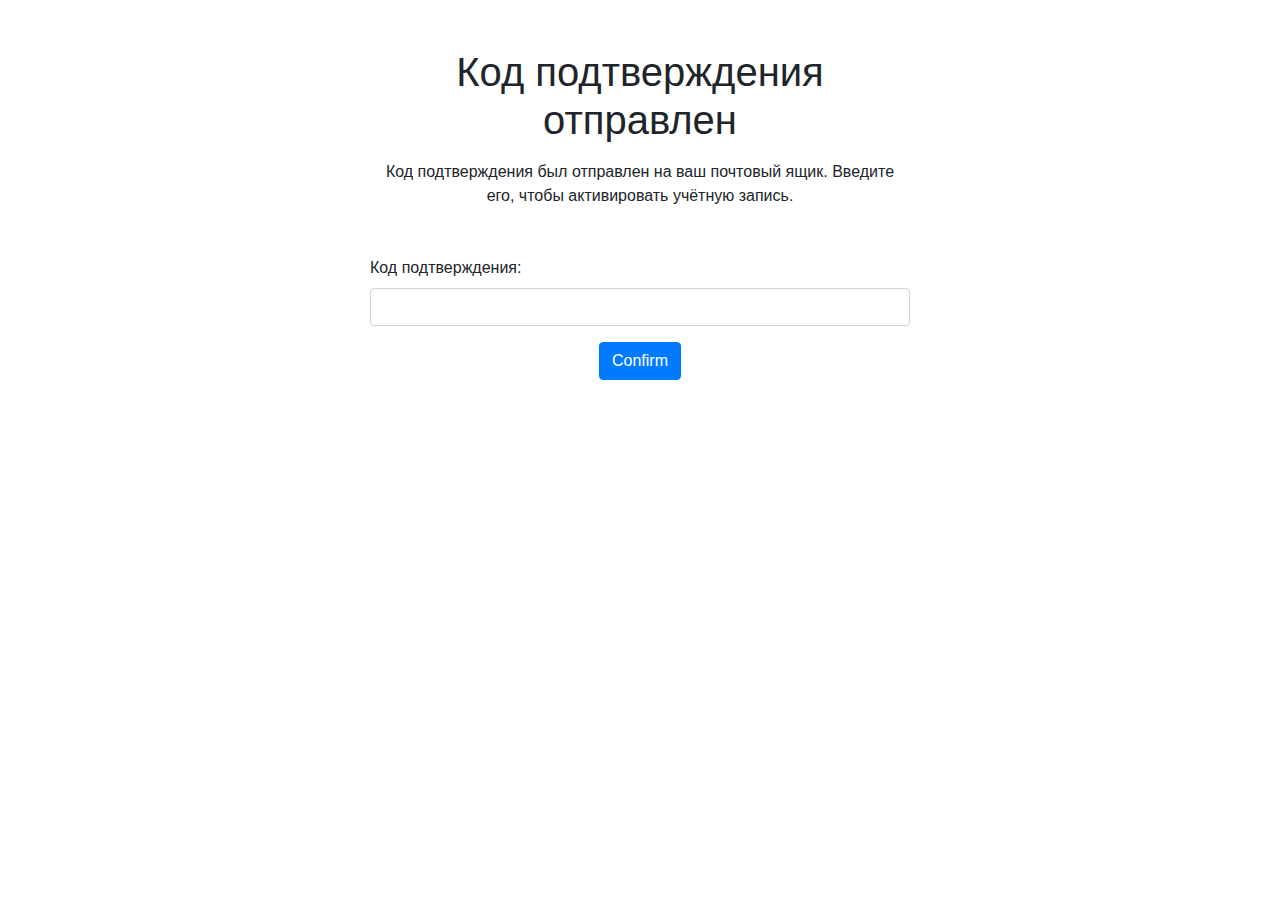
==== templates/confirmation_sent.html @ 9531c766 "30.01.2024" ====
<!DOCTYPE html>
<html lang="en">
<head>
    <meta charset="UTF-8">
    <meta name="viewport" content="width=device-width, initial-scale=1.0">
    <title>Confirmation Sent</title>
    <!-- Add Bootstrap CSS -->
    <link rel="stylesheet" href="https://maxcdn.bootstrapcdn.com/bootstrap/4.5.2/css/bootstrap.min.css">
</head>
<body>
    <div class="container">
        <div class="row">
            <div class="col-md-6 mx-auto">
                <h1 class="text-center mt-5 mb-3">Код подтверждения отправлен</h1>
                <p class="text-center">Код подтверждения был отправлен на ваш почтовый ящик. Введите его, чтобы активировать учётную запись.</p>
                <form action="{{ url_for('confirm_email', confirmation_code=confirmation_code) }}" method="post" class="mt-5">
                    <div class="form-group">
                        <label for="confirmation_code">Код подтверждения:</label>
                        <input type="text" name="confirmation_code" id="confirmation_code" class="form-control" required>
                    </div>
                    <div class="text-center">
                        <input type="submit" value="Confirm" class="btn btn-primary">
                    </div>
                </form>
            </div>
        </div>
    </div>
    <!-- Add Bootstrap and jQuery JavaScript -->
    <script src="https://ajax.googleapis.com/ajax/libs/jquery/3.5.1/jquery.min.js"></script>
    <script src="https://cdnjs.cloudflare.com/ajax/libs/popper.js/1.16.0/umd/popper.min.js"></script>
    <script src="https://maxcdn.bootstrapcdn.com/bootstrap/4.5.2/js/bootstrap.min.js"></script>
</body>
</html>
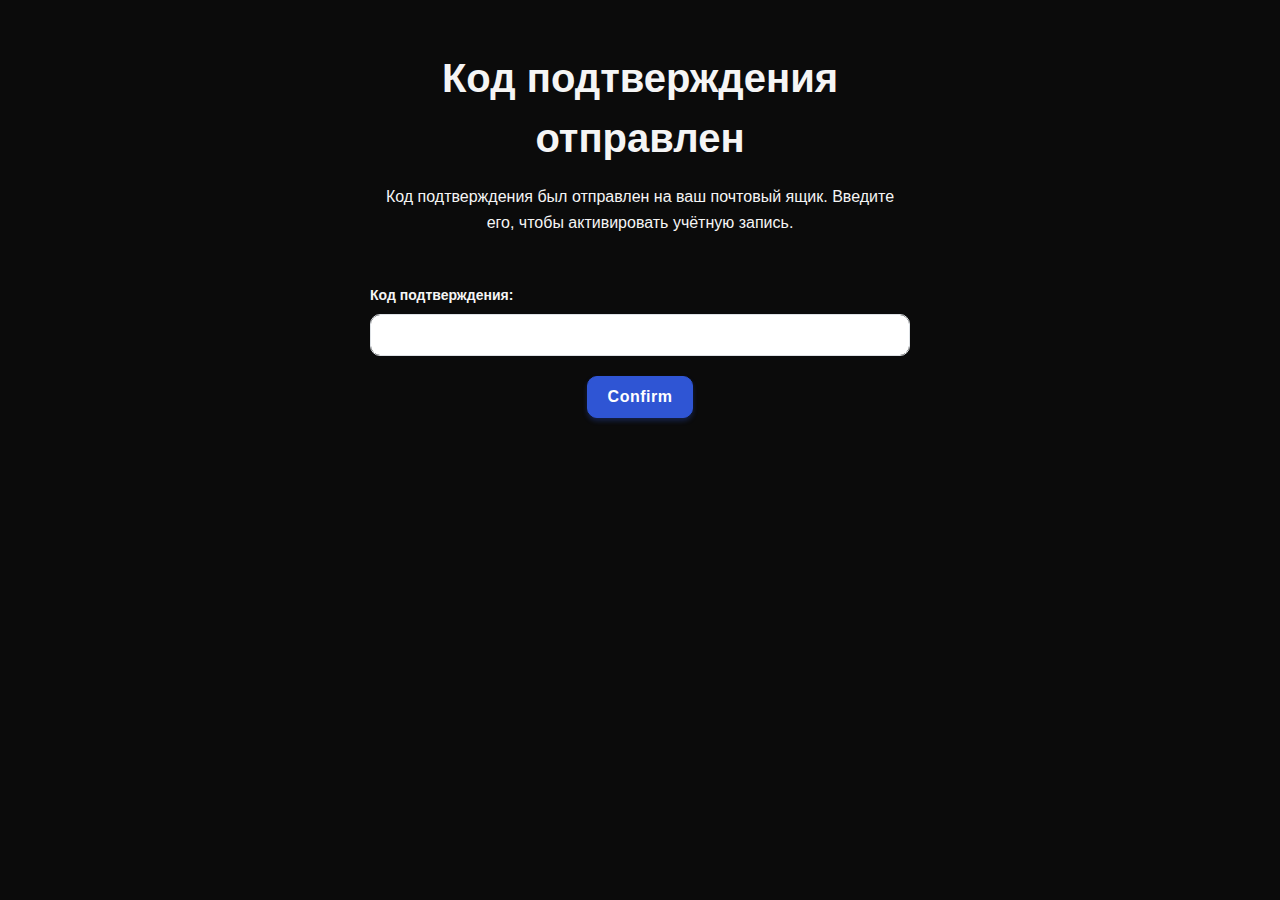
==== commit 513e60ba: "31.01.2024" ====
--- a/templates/confirmation_sent.html
+++ b/templates/confirmation_sent.html
@@ -6,6 +6,7 @@
     <title>Confirmation Sent</title>
     <!-- Add Bootstrap CSS -->
     <link rel="stylesheet" href="https://maxcdn.bootstrapcdn.com/bootstrap/4.5.2/css/bootstrap.min.css">
+    <link href="/static/css/style.css" rel="stylesheet" type="text/css">
 </head>
 <body>
     <div class="container">
--- a/static/css/style.css
+++ b/static/css/style.css
@@ -0,0 +1,3549 @@
+@import url("https://fonts.googleapis.com/css?family=Work Sans:300,400,600,700&display=swap");
+
+/* modal fix */
+.fade {
+  transition: opacity .15s linear !important; 
+}
+/* carousel fix */
+.carousel-item 
+{
+    transition: -webkit-transform .6s ease !important;
+    transition: transform .6s ease !important;
+    transition: transform .6s ease,-webkit-transform .6s ease !important;
+} 
+
+
+.bg-primary {
+  background-color: #2f55d4 !important;
+}
+
+.text-primary {
+  color: #2f55d4 !important;
+}
+
+a.text-primary:hover {
+  color: #284bc1 !important;
+}
+
+.bg-secondary {
+  background-color: #5a6d90 !important;
+}
+
+.text-secondary {
+  color: #5a6d90 !important;
+}
+
+a.text-secondary:hover {
+  color: #506180 !important;
+}
+
+.bg-success {
+  background-color: #2eca8b !important;
+}
+
+.text-success {
+  color: #2eca8b !important;
+}
+
+a.text-success:hover {
+  color: #29b57d !important;
+}
+
+.bg-warning {
+  background-color: #f17425 !important;
+}
+
+.text-warning {
+  color: #f17425 !important;
+}
+
+a.text-warning:hover {
+  color: #ed650f !important;
+}
+
+.bg-info {
+  background-color: #17a2b8 !important;
+}
+
+.text-info {
+  color: #17a2b8 !important;
+}
+
+a.text-info:hover {
+  color: #148ea1 !important;
+}
+
+.bg-danger {
+  background-color: #e43f52 !important;
+}
+
+.text-danger {
+  color: #e43f52 !important;
+}
+
+a.text-danger:hover {
+  color: #e1293e !important;
+}
+
+.bg-dark {
+  background-color: whitesmoke !important;
+}
+
+.text-dark {
+  color: whitesmoke !important;
+}
+
+a.text-dark:hover {
+  color: #323c49 !important;
+}
+
+.bg-muted {
+  background-color: #8492a6 !important;
+}
+
+.text-muted {
+  color: #a0a0a0 !important;
+}
+
+a.text-muted:hover {
+  color: #75859b !important;
+}
+
+.bg-light {
+  background-color: #101010 !important;
+}
+
+.text-light {
+  color: #f8f9fc !important;
+}
+
+a.text-light:hover {
+  color: #e6eaf4 !important;
+}
+
+.bg-footer {
+  background-color: #101010 !important;
+}
+
+.text-footer {
+  color: #202942 !important;
+}
+
+a.text-footer:hover {
+  color: #181e31 !important;
+}
+
+.list-inline-item:not(:last-child) {
+  margin-right: 0px;
+  margin-bottom: 5px;
+}
+
+.rounded {
+  border-radius: 10px !important;
+}
+
+.rounded-top {
+  border-top-left-radius: 10px !important;
+  border-top-right-radius: 10px !important;
+}
+
+.rounded-left {
+  border-top-left-radius: 10px !important;
+  border-bottom-left-radius: 10px !important;
+}
+
+.rounded-bottom {
+  border-bottom-left-radius: 10px !important;
+  border-bottom-right-radius: 10px !important;
+}
+
+.rounded-right {
+  border-top-right-radius: 10px !important;
+  border-bottom-right-radius: 10px !important;
+}
+
+.border {
+  border: 1px solid #e9ecef !important;
+}
+
+.border-top {
+  border-top: 1px solid #e9ecef !important;
+}
+
+.border-bottom {
+  border-bottom: 1px solid #303d4f !important;
+}
+
+.border-left {
+  border-left: 1px solid #e9ecef !important;
+}
+
+.border-right {
+  border-right: 1px solid #e9ecef !important;
+}
+
+.small, small {
+  font-size: 90%;
+}
+
+.table-responsive {
+  display: block;
+  width: 100%;
+  overflow-x: auto;
+  -webkit-overflow-scrolling: touch;
+}
+
+.table-responsive .table-center th {
+  vertical-align: middle !important;
+  cursor: pointer;
+}
+
+.table-responsive .table-center tbody tr:hover {
+  color: whitesmoke;
+  background-color: #f8f9fa;
+}
+
+.table-responsive .table-center.invoice-tb th, .table-responsive .table-center.invoice-tb td {
+  text-align: end;
+}
+
+.modal-open {
+  padding-right: 0 !important;
+}
+
+.component-wrapper .title {
+  font-size: 20px;
+}
+
+.btn-primary {
+  background-color: #2f55d4 !important;
+  border: 1px solid #2f55d4 !important;
+  color: #ffffff !important;
+  -webkit-box-shadow: 0 3px 5px 0 rgba(47, 85, 212, 0.3);
+          box-shadow: 0 3px 5px 0 rgba(47, 85, 212, 0.3);
+}
+
+.btn-primary:hover, .btn-primary:focus, .btn-primary:active, .btn-primary.active, .btn-primary.focus {
+  background-color: #2443ac !important;
+  border-color: #2443ac !important;
+  color: #ffffff !important;
+}
+
+.btn-outline-primary {
+  border: 1px solid #2f55d4;
+  color: #2f55d4;
+  background-color: transparent;
+}
+
+.btn-outline-primary:hover, .btn-outline-primary:focus, .btn-outline-primary:active, .btn-outline-primary.active, .btn-outline-primary.focus, .btn-outline-primary:not(:disabled):not(.disabled):active {
+  background-color: #2f55d4;
+  border-color: #2f55d4;
+  color: #ffffff;
+  -webkit-box-shadow: 0 3px 5px 0 rgba(47, 85, 212, 0.3);
+          box-shadow: 0 3px 5px 0 rgba(47, 85, 212, 0.3);
+}
+
+.btn-secondary {
+  background-color: #5a6d90 !important;
+  border: 1px solid #5a6d90 !important;
+  color: #ffffff !important;
+  -webkit-box-shadow: 0 3px 5px 0 rgba(90, 109, 144, 0.3);
+          box-shadow: 0 3px 5px 0 rgba(90, 109, 144, 0.3);
+}
+
+.btn-secondary:hover, .btn-secondary:focus, .btn-secondary:active, .btn-secondary.active, .btn-secondary.focus {
+  background-color: #465571 !important;
+  border-color: #465571 !important;
+  color: #ffffff !important;
+}
+
+.btn-outline-secondary {
+  border: 1px solid #5a6d90;
+  color: #5a6d90;
+  background-color: transparent;
+}
+
+.btn-outline-secondary:hover, .btn-outline-secondary:focus, .btn-outline-secondary:active, .btn-outline-secondary.active, .btn-outline-secondary.focus, .btn-outline-secondary:not(:disabled):not(.disabled):active {
+  background-color: #5a6d90;
+  border-color: #5a6d90;
+  color: #ffffff;
+  -webkit-box-shadow: 0 3px 5px 0 rgba(90, 109, 144, 0.3);
+          box-shadow: 0 3px 5px 0 rgba(90, 109, 144, 0.3);
+}
+
+.btn-success {
+  background-color: #2eca8b !important;
+  border: 1px solid #2eca8b !important;
+  color: #ffffff !important;
+  -webkit-box-shadow: 0 3px 5px 0 rgba(46, 202, 139, 0.3);
+          box-shadow: 0 3px 5px 0 rgba(46, 202, 139, 0.3);
+}
+
+.btn-success:hover, .btn-success:focus, .btn-success:active, .btn-success.active, .btn-success.focus {
+  background-color: #25a06e !important;
+  border-color: #25a06e !important;
+  color: #ffffff !important;
+}
+
+.btn-outline-success {
+  border: 1px solid #2eca8b;
+  color: #2eca8b;
+  background-color: transparent;
+}
+
+.btn-outline-success:hover, .btn-outline-success:focus, .btn-outline-success:active, .btn-outline-success.active, .btn-outline-success.focus, .btn-outline-success:not(:disabled):not(.disabled):active {
+  background-color: #2eca8b;
+  border-color: #2eca8b;
+  color: #ffffff;
+  -webkit-box-shadow: 0 3px 5px 0 rgba(46, 202, 139, 0.3);
+          box-shadow: 0 3px 5px 0 rgba(46, 202, 139, 0.3);
+}
+
+.btn-warning {
+  background-color: #f17425 !important;
+  border: 1px solid #f17425 !important;
+  color: #ffffff !important;
+  -webkit-box-shadow: 0 3px 5px 0 rgba(241, 116, 37, 0.3);
+          box-shadow: 0 3px 5px 0 rgba(241, 116, 37, 0.3);
+}
+
+.btn-warning:hover, .btn-warning:focus, .btn-warning:active, .btn-warning.active, .btn-warning.focus {
+  background-color: #d55b0e !important;
+  border-color: #d55b0e !important;
+  color: #ffffff !important;
+}
+
+.btn-outline-warning {
+  border: 1px solid #f17425;
+  color: #f17425;
+  background-color: transparent;
+}
+
+.btn-outline-warning:hover, .btn-outline-warning:focus, .btn-outline-warning:active, .btn-outline-warning.active, .btn-outline-warning.focus, .btn-outline-warning:not(:disabled):not(.disabled):active {
+  background-color: #f17425;
+  border-color: #f17425;
+  color: #ffffff;
+  -webkit-box-shadow: 0 3px 5px 0 rgba(241, 116, 37, 0.3);
+          box-shadow: 0 3px 5px 0 rgba(241, 116, 37, 0.3);
+}
+
+.btn-info {
+  background-color: #17a2b8 !important;
+  border: 1px solid #17a2b8 !important;
+  color: #ffffff !important;
+  -webkit-box-shadow: 0 3px 5px 0 rgba(23, 162, 184, 0.3);
+          box-shadow: 0 3px 5px 0 rgba(23, 162, 184, 0.3);
+}
+
+.btn-info:hover, .btn-info:focus, .btn-info:active, .btn-info.active, .btn-info.focus {
+  background-color: #117a8b !important;
+  border-color: #117a8b !important;
+  color: #ffffff !important;
+}
+
+.btn-outline-info {
+  border: 1px solid #17a2b8;
+  color: #17a2b8;
+  background-color: transparent;
+}
+
+.btn-outline-info:hover, .btn-outline-info:focus, .btn-outline-info:active, .btn-outline-info.active, .btn-outline-info.focus, .btn-outline-info:not(:disabled):not(.disabled):active {
+  background-color: #17a2b8;
+  border-color: #17a2b8;
+  color: #ffffff;
+  -webkit-box-shadow: 0 3px 5px 0 rgba(23, 162, 184, 0.3);
+          box-shadow: 0 3px 5px 0 rgba(23, 162, 184, 0.3);
+}
+
+.btn-danger {
+  background-color: #e43f52 !important;
+  border: 1px solid #e43f52 !important;
+  color: #ffffff !important;
+  -webkit-box-shadow: 0 3px 5px 0 rgba(228, 63, 82, 0.3);
+          box-shadow: 0 3px 5px 0 rgba(228, 63, 82, 0.3);
+}
+
+.btn-danger:hover, .btn-danger:focus, .btn-danger:active, .btn-danger.active, .btn-danger.focus {
+  background-color: #d21e32 !important;
+  border-color: #d21e32 !important;
+  color: #ffffff !important;
+}
+
+.btn-outline-danger {
+  border: 1px solid #e43f52;
+  color: #e43f52;
+  background-color: transparent;
+}
+
+.btn-outline-danger:hover, .btn-outline-danger:focus, .btn-outline-danger:active, .btn-outline-danger.active, .btn-outline-danger.focus, .btn-outline-danger:not(:disabled):not(.disabled):active {
+  background-color: #e43f52;
+  border-color: #e43f52;
+  color: #ffffff;
+  -webkit-box-shadow: 0 3px 5px 0 rgba(228, 63, 82, 0.3);
+          box-shadow: 0 3px 5px 0 rgba(228, 63, 82, 0.3);
+}
+
+.btn-dark {
+  background-color: whitesmoke !important;
+  border: 1px solid whitesmoke !important;
+  color: #ffffff !important;
+  -webkit-box-shadow: 0 3px 5px 0 rgba(60, 72, 88, 0.3);
+          box-shadow: 0 3px 5px 0 rgba(60, 72, 88, 0.3);
+}
+
+.btn-dark:hover, .btn-dark:focus, .btn-dark:active, .btn-dark.active, .btn-dark.focus {
+  background-color: #272f3a !important;
+  border-color: #272f3a !important;
+  color: #ffffff !important;
+}
+
+.btn-outline-dark {
+  border: 1px solid whitesmoke;
+  color: whitesmoke;
+  background-color: transparent;
+}
+
+.btn-outline-dark:hover, .btn-outline-dark:focus, .btn-outline-dark:active, .btn-outline-dark.active, .btn-outline-dark.focus, .btn-outline-dark:not(:disabled):not(.disabled):active {
+  background-color: whitesmoke;
+  border-color: whitesmoke;
+  color: #ffffff;
+  -webkit-box-shadow: 0 3px 5px 0 rgba(60, 72, 88, 0.3);
+          box-shadow: 0 3px 5px 0 rgba(60, 72, 88, 0.3);
+}
+
+.btn-muted {
+  background-color: #8492a6 !important;
+  border: 1px solid #8492a6 !important;
+  color: #ffffff !important;
+  -webkit-box-shadow: 0 3px 5px 0 rgba(132, 146, 166, 0.3);
+          box-shadow: 0 3px 5px 0 rgba(132, 146, 166, 0.3);
+}
+
+.btn-muted:hover, .btn-muted:focus, .btn-muted:active, .btn-muted.active, .btn-muted.focus {
+  background-color: #68788f !important;
+  border-color: #68788f !important;
+  color: #ffffff !important;
+}
+
+.btn-outline-muted {
+  border: 1px solid #8492a6;
+  color: #8492a6;
+  background-color: transparent;
+}
+
+.btn-outline-muted:hover, .btn-outline-muted:focus, .btn-outline-muted:active, .btn-outline-muted.active, .btn-outline-muted.focus, .btn-outline-muted:not(:disabled):not(.disabled):active {
+  background-color: #8492a6;
+  border-color: #8492a6;
+  color: #ffffff;
+  -webkit-box-shadow: 0 3px 5px 0 rgba(132, 146, 166, 0.3);
+          box-shadow: 0 3px 5px 0 rgba(132, 146, 166, 0.3);
+}
+
+.btn-light {
+  background-color: #f8f9fc !important;
+  border: 1px solid #f8f9fc !important;
+  color: #ffffff !important;
+  -webkit-box-shadow: 0 3px 5px 0 rgba(248, 249, 252, 0.3);
+          box-shadow: 0 3px 5px 0 rgba(248, 249, 252, 0.3);
+}
+
+.btn-light:hover, .btn-light:focus, .btn-light:active, .btn-light.active, .btn-light.focus {
+  background-color: #d4daed !important;
+  border-color: #d4daed !important;
+  color: #ffffff !important;
+}
+
+.btn-outline-light {
+  border: 1px solid #f8f9fc;
+  color: #f8f9fc;
+  background-color: transparent;
+}
+
+.btn-outline-light:hover, .btn-outline-light:focus, .btn-outline-light:active, .btn-outline-light.active, .btn-outline-light.focus, .btn-outline-light:not(:disabled):not(.disabled):active {
+  background-color: #f8f9fc;
+  border-color: #f8f9fc;
+  color: #ffffff;
+  -webkit-box-shadow: 0 3px 5px 0 rgba(248, 249, 252, 0.3);
+          box-shadow: 0 3px 5px 0 rgba(248, 249, 252, 0.3);
+}
+
+.btn-footer {
+  background-color: #202942 !important;
+  border: 1px solid #202942 !important;
+  color: #ffffff !important;
+  -webkit-box-shadow: 0 3px 5px 0 rgba(32, 41, 66, 0.3);
+          box-shadow: 0 3px 5px 0 rgba(32, 41, 66, 0.3);
+}
+
+.btn-footer:hover, .btn-footer:focus, .btn-footer:active, .btn-footer.active, .btn-footer.focus {
+  background-color: #0f1420 !important;
+  border-color: #0f1420 !important;
+  color: #ffffff !important;
+}
+
+.btn-outline-footer {
+  border: 1px solid #202942;
+  color: #202942;
+  background-color: transparent;
+}
+
+.btn-outline-footer:hover, .btn-outline-footer:focus, .btn-outline-footer:active, .btn-outline-footer.active, .btn-outline-footer.focus, .btn-outline-footer:not(:disabled):not(.disabled):active {
+  background-color: #202942;
+  border-color: #202942;
+  color: #ffffff;
+  -webkit-box-shadow: 0 3px 5px 0 rgba(32, 41, 66, 0.3);
+          box-shadow: 0 3px 5px 0 rgba(32, 41, 66, 0.3);
+}
+
+.btn {
+  padding: 8px 20px;
+  outline: none;
+  text-decoration: none;
+  font-size: 16px;
+  letter-spacing: 0.5px;
+  -webkit-transition: all 0.3s;
+  transition: all 0.3s;
+  font-weight: 600;
+  border-radius: 10px;
+}
+
+.btn:focus {
+  -webkit-box-shadow: none !important;
+          box-shadow: none !important;
+}
+
+.btn.btn-sm {
+  padding: 7px 16px;
+  font-size: 10px;
+}
+
+.btn.btn-lg {
+  padding: 14px 30px;
+  font-size: 16px;
+}
+
+.btn.searchbtn {
+  padding: 6px 20px;
+}
+
+.btn.btn-light {
+  color: whitesmoke !important;
+  background: #f8f9fc;
+  border: 1px solid #dee2e6;
+}
+
+.btn.btn-light:hover, .btn.btn-light:focus, .btn.btn-light:active, .btn.btn-light.active, .btn.btn-light.focus {
+  background-color: #d4daed !important;
+  color: whitesmoke;
+}
+
+.btn.btn-outline-light {
+  border: 1px solid #dee2e6;
+  color: whitesmoke !important;
+  background-color: transparent;
+}
+
+.btn.btn-outline-light:hover, .btn.btn-outline-light:focus, .btn.btn-outline-light:active, .btn.btn-outline-light.active, .btn.btn-outline-light.focus {
+  background-color: #f8f9fc;
+}
+
+button:not(:disabled) {
+  outline: none;
+}
+
+.shadow {
+  -webkit-box-shadow: 0 0 3px rgba(0, 0, 0, 0.15) !important;
+          box-shadow: 0 0 3px rgba(0, 0, 0, 0.15) !important;
+}
+
+.badge-primary {
+  background-color: #2f55d4 !important;
+  color: #ffffff !important;
+}
+
+.badge-outline-primary {
+  background-color: transparent !important;
+  color: #2f55d4 !important;
+  border: 1px solid #2f55d4 !important;
+}
+
+.badge-secondary {
+  background-color: #5a6d90 !important;
+  color: #ffffff !important;
+}
+
+.badge-outline-secondary {
+  background-color: transparent !important;
+  color: #5a6d90 !important;
+  border: 1px solid #5a6d90 !important;
+}
+
+.badge-success {
+  background-color: #2eca8b !important;
+  color: #ffffff !important;
+}
+
+.badge-outline-success {
+  background-color: transparent !important;
+  color: #2eca8b !important;
+  border: 1px solid #2eca8b !important;
+}
+
+.badge-warning {
+  background-color: #f17425 !important;
+  color: #ffffff !important;
+}
+
+.badge-outline-warning {
+  background-color: transparent !important;
+  color: #f17425 !important;
+  border: 1px solid #f17425 !important;
+}
+
+.badge-info {
+  background-color: #17a2b8 !important;
+  color: #ffffff !important;
+}
+
+.badge-outline-info {
+  background-color: transparent !important;
+  color: #17a2b8 !important;
+  border: 1px solid #17a2b8 !important;
+}
+
+.badge-danger {
+  background-color: #e43f52 !important;
+  color: #ffffff !important;
+}
+
+.badge-outline-danger {
+  background-color: transparent !important;
+  color: #e43f52 !important;
+  border: 1px solid #e43f52 !important;
+}
+
+.badge-dark {
+  background-color: whitesmoke !important;
+  color: #ffffff !important;
+}
+
+.badge-outline-dark {
+  background-color: transparent !important;
+  color: whitesmoke !important;
+  border: 1px solid whitesmoke !important;
+}
+
+.badge-muted {
+  background-color: #8492a6 !important;
+  color: #ffffff !important;
+}
+
+.badge-outline-muted {
+  background-color: transparent !important;
+  color: #8492a6 !important;
+  border: 1px solid #8492a6 !important;
+}
+
+.badge-light {
+  background-color: #f8f9fc !important;
+  color: #ffffff !important;
+}
+
+.badge-outline-light {
+  background-color: transparent !important;
+  color: #f8f9fc !important;
+  border: 1px solid #f8f9fc !important;
+}
+
+.badge-footer {
+  background-color: #202942 !important;
+  color: #ffffff !important;
+}
+
+.badge-outline-footer {
+  background-color: transparent !important;
+  color: #202942 !important;
+  border: 1px solid #202942 !important;
+}
+
+.badge {
+  padding: 5px 8px;
+  border-radius: 3px;
+  letter-spacing: 0.5px;
+}
+
+.badge.badge-light {
+  color: whitesmoke !important;
+  background-color: #f8f9fc !important;
+}
+
+.badge.badge-outline-light {
+  color: whitesmoke !important;
+  border: 1px solid #b1bcdd !important;
+  background-color: transparent !important;
+}
+
+.badge:focus, .badge.focus {
+  -webkit-box-shadow: none !important;
+          box-shadow: none !important;
+}
+
+.alert-primary {
+  background-color: #4466d8;
+  color: #ffffff;
+  border-color: #2f55d4;
+}
+
+.alert-primary .alert-link {
+  color: #122258;
+}
+
+.alert-outline-primary {
+  background-color: #ffffff;
+  color: #2f55d4;
+  border-color: #2f55d4;
+}
+
+.alert-secondary {
+  background-color: #65799f;
+  color: #ffffff;
+  border-color: #5a6d90;
+}
+
+.alert-secondary .alert-link {
+  color: #1f2632;
+}
+
+.alert-outline-secondary {
+  background-color: #ffffff;
+  color: #5a6d90;
+  border-color: #5a6d90;
+}
+
+.alert-success {
+  background-color: #3ed397;
+  color: #ffffff;
+  border-color: #2eca8b;
+}
+
+.alert-success .alert-link {
+  color: #124d35;
+}
+
+.alert-outline-success {
+  background-color: #ffffff;
+  color: #2eca8b;
+  border-color: #2eca8b;
+}
+
+.alert-warning {
+  background-color: #f3833d;
+  color: #ffffff;
+  border-color: #f17425;
+}
+
+.alert-warning .alert-link {
+  color: #753208;
+}
+
+.alert-outline-warning {
+  background-color: #ffffff;
+  color: #f17425;
+  border-color: #f17425;
+}
+
+.alert-info {
+  background-color: #1ab6cf;
+  color: #ffffff;
+  border-color: #17a2b8;
+}
+
+.alert-info .alert-link {
+  color: #062a30;
+}
+
+.alert-outline-info {
+  background-color: #ffffff;
+  color: #17a2b8;
+  border-color: #17a2b8;
+}
+
+.alert-danger {
+  background-color: #e75566;
+  color: #ffffff;
+  border-color: #e43f52;
+}
+
+.alert-danger .alert-link {
+  color: #79111d;
+}
+
+.alert-outline-danger {
+  background-color: #ffffff;
+  color: #e43f52;
+  border-color: #e43f52;
+}
+
+.alert-dark {
+  background-color: #465467;
+  color: #ffffff;
+  border-color: whitesmoke;
+}
+
+.alert-dark .alert-link {
+  color: black;
+}
+
+.alert-outline-dark {
+  background-color: #ffffff;
+  color: whitesmoke;
+  border-color: whitesmoke;
+}
+
+.alert-muted {
+  background-color: #939fb1;
+  color: #ffffff;
+  border-color: #8492a6;
+}
+
+.alert-muted .alert-link {
+  color: #3d4654;
+}
+
+.alert-outline-muted {
+  background-color: #ffffff;
+  color: #8492a6;
+  border-color: #8492a6;
+}
+
+.alert-light {
+  background-color: white;
+  color: #ffffff;
+  border-color: #f8f9fc;
+}
+
+.alert-light .alert-link {
+  color: #8d9dce;
+}
+
+.alert-outline-light {
+  background-color: #ffffff;
+  color: #f8f9fc;
+  border-color: #f8f9fc;
+}
+
+.alert-footer {
+  background-color: #283453;
+  color: #ffffff;
+  border-color: #202942;
+}
+
+.alert-footer .alert-link {
+  color: black;
+}
+
+.alert-outline-footer {
+  background-color: #ffffff;
+  color: #202942;
+  border-color: #202942;
+}
+
+.alert {
+  padding: 8px 15px;
+  border-radius: 10px;
+  font-size: 1rem;
+  font-family: "Lucida Console", "Courier New", monospace;
+}
+
+.alert.alert-light {
+  background-color: #f8f9fc;
+  color: whitesmoke;
+  border-color: #dee2e6;
+}
+
+.alert.alert-dismissible {
+  padding-right: 30px;
+}
+
+.alert.alert-dismissible .close {
+  top: -5px;
+  right: -10px;
+}
+
+.alert.alert-pills {
+  border-radius: 30px;
+  display: inline-block;
+}
+
+.alert.alert-pills .content {
+  font-weight: 600;
+}
+
+.page-next-level .title {
+  font-size: 28px;
+  letter-spacing: 1px;
+}
+
+.page-next-level .page-next {
+  letter-spacing: 0.5px;
+  position: relative;
+  padding-left: 0;
+  top: 70px;
+  z-index: 99;
+}
+
+.page-next-level .page-next li {
+  display: inline-block;
+  margin-right: 5px;
+}
+
+.page-next-level .page-next li:after {
+  content: "\f142";
+  font-size: 16px;
+  color: whitesmoke;
+  font-family: 'Material Design Icons';
+}
+
+.page-next-level .page-next li:last-child {
+  margin-right: 0;
+}
+
+.page-next-level .page-next li:last-child:after {
+  display: none;
+}
+
+.page-next-level .page-next li a, .page-next-level .page-next li span {
+  font-size: 14px;
+  padding-right: 8px;
+  -webkit-transition: all 0.5s ease;
+  transition: all 0.5s ease;
+}
+
+.page-next-level .page-next li a:hover {
+  color: #2f55d4 !important;
+}
+
+.page-next-level .page-next li span:last-child {
+  padding-right: 0px;
+}
+
+.pagination {
+  line-height: 20px;
+  font-size: 13px;
+}
+
+.pagination li {
+  display: inline;
+}
+
+.pagination li:first-child a {
+  border-left-width: 1px;
+  border-radius: 20px 0 0 20px;
+}
+
+.pagination li:last-child a {
+  border-radius: 0 20px 20px 0;
+}
+
+.pagination li a {
+  float: left;
+  text-decoration: none;
+  color: whitesmoke;
+  border: 1px solid #dee2e6;
+  border-left-width: 0;
+  background: #ffffff;
+}
+
+.pagination li a:hover {
+  color: #ffffff;
+  background: #4466d8;
+  border-color: #4466d8;
+}
+
+.pagination .active a {
+  color: #ffffff;
+  background: #2f55d4 !important;
+  border-color: #2f55d4;
+  cursor: not-allowed;
+}
+
+.avatar.avatar-ex-sm {
+  max-height: 30px;
+}
+
+.avatar.avatar-md-sm {
+  height: 45px;
+  width: 45px;
+}
+
+.avatar.avatar-small {
+  height: 70px;
+  width: 70px;
+}
+
+.avatar.avatar-medium {
+  height: 110px;
+  width: 110px;
+}
+
+.avatar.avatar-large {
+  height: 140px;
+  width: 140px;
+}
+
+.avatar.avatar-ex-large {
+  height: 180px;
+  width: 180px;
+}
+
+.faq-container .question {
+  font-size: 20px;
+}
+
+.faq-content .card .faq .card-header {
+  padding-right: 40px !important;
+}
+
+.faq-content .card .faq .card-header.card-header-2 {
+  border-bottom: 0;
+}
+
+.faq-content .card .faq .card-header.card-header-2 .faq-question {
+  font-size: 18px;
+}
+
+.faq-content .card a.faq[data-toggle=collapse] {
+  background-color: #ffffff;
+  color: #2f55d4;
+  -webkit-transition: all 0.5s;
+  transition: all 0.5s;
+}
+
+.faq-content .card a.faq[data-toggle=collapse]:before {
+  content: '\F143';
+  display: block;
+  font-family: 'Material Design Icons';
+  font-size: 18px;
+  color: whitesmoke;
+  position: absolute;
+  right: 20px;
+  top: 50%;
+  -webkit-transform: translateY(-50%);
+          transform: translateY(-50%);
+  -webkit-transition: all 0.5s ease;
+  transition: all 0.5s ease;
+}
+
+.faq-content .card a.faq[data-toggle=collapse].collapsed {
+  background-color: #ffffff;
+  color: whitesmoke;
+  -webkit-transition: all 0.5s;
+  transition: all 0.5s;
+}
+
+.faq-content .card a.faq[data-toggle=collapse].collapsed:before {
+  top: 20px;
+  -webkit-transform: rotate(180deg);
+          transform: rotate(180deg);
+}
+
+.faq-content .card .title {
+  font-size: 18px;
+}
+
+.nav-pills {
+  margin-bottom: 15px;
+  background: #edf0fb;
+}
+
+.nav-pills .nav-link {
+  color: #8492a6 !important;
+  padding: 5px;
+  -webkit-transition: all 0.5s ease;
+  transition: all 0.5s ease;
+}
+
+.nav-pills .nav-link:hover {
+  background: #e5eafa;
+}
+
+.nav-pills .nav-link.active {
+  background: #2f55d4;
+  color: #ffffff !important;
+}
+
+.nav-pills a .title {
+  font-size: 17px;
+  font-weight: 700;
+}
+
+.progress-box .title {
+  font-size: 15px;
+}
+
+.progress-box .progress {
+  height: 8px;
+  overflow: visible;
+}
+
+.progress-box .progress .progress-bar {
+  border-radius: 10px;
+  -webkit-animation: animate-positive 3s;
+          animation: animate-positive 3s;
+  overflow: visible !important;
+}
+
+.progress-box .progress .progress-value {
+  position: absolute;
+  top: -25px;
+  right: -15px;
+  font-size: 13px;
+}
+
+@-webkit-keyframes animate-positive {
+  0% {
+    width: 0;
+  }
+}
+
+@keyframes animate-positive {
+  0% {
+    width: 0;
+  }
+}
+
+.blockquote {
+  border-left: 3px solid #dee2e6;
+  border-radius: 10px;
+  font-size: 16px;
+}
+
+.form-group {
+  margin-bottom: 20px;
+}
+
+.form-group label {
+  font-size: 14px;
+  font-weight: 700;
+}
+
+.form-group .form-control {
+  -webkit-box-shadow: none;
+          box-shadow: none;
+  border: 1px solid #dee2e6;
+  height: 42px;
+  font-size: 13px;
+  border-radius: 10px;
+  -webkit-transition: all 0.5s ease;
+  transition: all 0.5s ease;
+}
+
+.form-group .form-control:focus, .form-group .form-control.active {
+  border-color: #2f55d4;
+}
+
+.form-group textarea {
+  height: 120px !important;
+}
+
+.form-group textarea.form-control {
+  line-height: 25px;
+}
+
+.form-control:disabled, .form-control[readonly] {
+  background-color: transparent;
+  opacity: 1;
+}
+
+.custom-control-input:checked ~ .custom-control-label::before {
+  color: #ffffff;
+  border-color: #2f55d4;
+  background-color: #2f55d4;
+}
+
+.custom-control-input:focus ~ .custom-control-label::before,
+.form-control:focus {
+  -webkit-box-shadow: none;
+          box-shadow: none;
+  border-color: #2f55d4;
+}
+
+.subcribe-form input {
+  padding: 14px 20px;
+  width: 100%;
+  color: whitesmoke !important;
+  border: none;
+  outline: none !important;
+  padding-right: 160px;
+  padding-left: 30px;
+  background-color: rgba(255, 255, 255, 0.8);
+}
+
+.subcribe-form button {
+  position: absolute;
+  top: 6px;
+  right: 6px;
+  outline: none !important;
+}
+
+.subcribe-form form {
+  position: relative;
+  max-width: 600px;
+  margin: 0px auto;
+}
+
+#preloader {
+  position: fixed;
+  top: 0;
+  left: 0;
+  right: 0;
+  bottom: 0;
+  background-image: linear-gradient(45deg, #ffffff, #ffffff);
+  z-index: 9999999;
+}
+
+#preloader #status {
+  position: absolute;
+  left: 0;
+  right: 0;
+  top: 50%;
+  -webkit-transform: translateY(-50%);
+          transform: translateY(-50%);
+}
+
+#preloader #status .spinner {
+  width: 40px;
+  height: 40px;
+  position: relative;
+  margin: 100px auto;
+}
+
+#preloader #status .spinner .double-bounce1, #preloader #status .spinner .double-bounce2 {
+  width: 100%;
+  height: 100%;
+  border-radius: 50%;
+  background-color: #2f55d4;
+  opacity: 0.6;
+  position: absolute;
+  top: 0;
+  left: 0;
+  -webkit-animation: sk-bounce 2.0s infinite ease-in-out;
+          animation: sk-bounce 2.0s infinite ease-in-out;
+}
+
+#preloader #status .spinner .double-bounce2 {
+  -webkit-animation-delay: -1.0s;
+          animation-delay: -1.0s;
+}
+
+@-webkit-keyframes sk-bounce {
+  0%, 100% {
+    -webkit-transform: scale(0);
+            transform: scale(0);
+  }
+  50% {
+    -webkit-transform: scale(1);
+            transform: scale(1);
+  }
+}
+
+@keyframes sk-bounce {
+  0%, 100% {
+    -webkit-transform: scale(0);
+            transform: scale(0);
+  }
+  50% {
+    -webkit-transform: scale(1);
+            transform: scale(1);
+  }
+}
+
+.social-icon li a, .profile-icons li a {
+  color: whitesmoke;
+  border: 1px solid whitesmoke;
+  display: inline-block;
+  height: 32px;
+  text-align: center;
+  font-size: 15px;
+  width: 32px;
+  line-height: 30px;
+  -webkit-transition: all 0.4s ease;
+  transition: all 0.4s ease;
+  overflow: hidden;
+  position: relative;
+}
+
+.social-icon li a:hover, .profile-icons li a:hover {
+  background-color: #2f55d4;
+  border-color: #2f55d4 !important;
+  color: #ffffff !important;
+}
+
+.social-icon.social li a, .profile-icons.social li a {
+  color: #adb5bd;
+  border-color: #adb5bd;
+}
+
+.back-to-top {
+  z-index: 99;
+  position: fixed;
+  bottom: 30px;
+  right: 30px;
+  width: 33px;
+  height: 33px;
+  line-height: 33px;
+  display: none;
+  color: whitesmoke;
+  background-color: #ced4da;
+  -webkit-transition: all 0.5s ease;
+  transition: all 0.5s ease;
+  -webkit-box-shadow: 0 0 3px rgba(0, 0, 0, 0.15);
+          box-shadow: 0 0 3px rgba(0, 0, 0, 0.15);
+}
+
+.back-to-top i {
+  font-size: 16px;
+  -webkit-transition: all 0.5s ease;
+  transition: all 0.5s ease;
+}
+
+.back-to-top:hover {
+  background-color: #2f55d4;
+  color: #ffffff;
+  -webkit-transform: rotate(45deg);
+          transform: rotate(45deg);
+}
+
+.back-to-top:hover i {
+  -webkit-transform: rotate(-45deg);
+          transform: rotate(-45deg);
+}
+
+.back-to-home {
+  position: absolute;
+  top: 4%;
+  right: 2%;
+  z-index: 1;
+}
+
+.back-to-home a {
+  font-size: 22px;
+  width: 40px;
+  height: 40px;
+  line-height: 40px;
+  background: #2f55d4;
+}
+
+.display-1 {
+  font-size: 80px !important;
+}
+
+.display-2 {
+  font-size: 72px !important;
+}
+
+.display-3 {
+  font-size: 64px !important;
+}
+
+.display-4 {
+  font-size: 56px !important;
+}
+
+@media (max-width: 768px) {
+  .display-1 {
+    font-size: 56px !important;
+  }
+  .display-2 {
+    font-size: 50px !important;
+  }
+  .display-3 {
+    font-size: 42px !important;
+  }
+  .display-4 {
+    font-size: 36px !important;
+  }
+}
+
+body {
+  font-family: "Nunito", sans-serif;
+  overflow-x: hidden !important;
+  font-size: 16px;
+  background-color: #0b0b0b;
+  color: whitesmoke;
+}
+
+h1, h2, h3, h4, h5, h6, .h1, .h2, .h3, .h4, .h5, .h6 {
+  font-family: "Nunito", sans-serif;
+  line-height: 1.5;
+  font-weight: 600;
+}
+
+::-moz-selection {
+  background: #4466d8;
+  color: #ffffff;
+}
+
+::selection {
+  background: #4466d8;
+  color: #ffffff;
+}
+
+a {
+  text-decoration: none !important;
+}
+
+p {
+  line-height: 1.6;
+}
+
+.section {
+  padding: 100px 0;
+  position: relative;
+}
+
+.section-two {
+  padding: 60px 0;
+  position: relative;
+}
+
+.bg-overlay {
+  background-color: rgba(35, 37, 47, 0.7);
+  position: absolute;
+  top: 0;
+  right: 0;
+  left: 0;
+  bottom: 0;
+  width: 100%;
+  height: 100%;
+}
+
+.bg-overlay-gradient {
+  background-color: rgba(47, 86, 212, 0.6);
+}
+
+.bg-overlay-gradient2 {
+  background-image: -webkit-gradient(linear, left top, right top, from(#2eca8b), color-stop(#2f55d4), to(#2eca8b));
+  background-image: linear-gradient(90deg, #2eca8b, #2f55d4, #2eca8b);
+  opacity: 0.5;
+}
+
+.bg-overlay-dark {
+  background: #122258;
+  opacity: 0.8;
+}
+
+.title-heading {
+  line-height: 26px;
+}
+
+.title-heading .heading {
+  font-size: 45px;
+  letter-spacing: 1px;
+}
+
+.title-heading .para-desc {
+  font-size: 18px;
+}
+
+.section-title {
+  position: relative;
+}
+
+.section-title .title {
+  letter-spacing: 0.5px;
+  font-size: 30px;
+}
+
+.text-shadow-title {
+  text-shadow: 2px 0 0 #ffffff, -2px 0 0 #ffffff, 0 4px 0 rgba(255, 255, 255, 0.4), 0 -2px 0 #ffffff, 1px 1px #ffffff, -1px -1px 0 #ffffff, 1px -1px 0 #ffffff, -1px 1px 0 #ffffff;
+}
+
+.para-desc {
+  max-width: 600px;
+}
+
+.mt-100 {
+  margin-top: 100px;
+}
+
+.mb-60 {
+  margin-bottom: 60px;
+}
+
+.shape {
+  position: absolute;
+  pointer-events: none;
+  right: 0;
+  bottom: 0;
+  left: 0;
+}
+
+.shape > svg {
+  -webkit-transform: scale(2);
+          transform: scale(2);
+  width: 100%;
+  height: auto;
+  -webkit-transform-origin: top center;
+          transform-origin: top center;
+}
+
+.home-shape-bottom {
+  display: block;
+  position: absolute;
+  width: 100%;
+  height: auto;
+  bottom: -1px;
+  left: 0;
+}
+
+.home-shape-bottom img {
+  width: 100%;
+  height: auto;
+}
+
+.home-shape-arrow {
+  display: block;
+  position: absolute;
+  width: 100%;
+  height: auto;
+  bottom: -38px;
+  z-index: 1;
+  left: 0;
+}
+
+.home-shape-arrow img {
+  height: auto;
+  -webkit-transform: rotate(180deg);
+          transform: rotate(180deg);
+}
+
+.home-shape-arrow .arrow-icon {
+  position: absolute;
+  top: 0;
+  left: 0;
+  right: 0;
+  text-align: center;
+  display: inline-block;
+}
+
+.mover {
+  -webkit-animation: mover 1s infinite alternate;
+          animation: mover 1s infinite alternate;
+}
+
+@-webkit-keyframes mover {
+  0% {
+    -webkit-transform: translateY(0);
+    transform: translateY(0);
+  }
+  100% {
+    -webkit-transform: translateY(5px);
+            transform: translateY(5px);
+  }
+}
+
+@keyframes mover {
+  0% {
+    -webkit-transform: translateY(0);
+    transform: translateY(0);
+  }
+  100% {
+    -webkit-transform: translateY(5px);
+            transform: translateY(5px);
+  }
+}
+
+@media (min-width: 768px) {
+  .margin-top-100 {
+    margin-top: 100px;
+  }
+  .margin-top-100 .heading {
+    font-size: 40px;
+  }
+}
+
+@media (max-width: 768px) {
+  .section {
+    padding: 60px 0;
+  }
+  .title-heading .heading {
+    font-size: 35px !important;
+  }
+  .title-heading .para-desc {
+    font-size: 18px;
+  }
+  .section-title .title {
+    font-size: 24px;
+  }
+  .mt-60 {
+    margin-top: 60px;
+  }
+}
+
+@media (max-width: 767px) {
+  .shape {
+    bottom: -4px;
+  }
+}
+
+#topnav {
+  position: fixed;
+  right: 0;
+  left: 0;
+  top: 0;
+  z-index: 1030;
+  background-color: transparent;
+  border: 0;
+  -webkit-transition: all .5s ease;
+  transition: all .5s ease;
+}
+
+#topnav .logo {
+  float: left;
+  color: whitesmoke !important;
+}
+
+@media (max-width: 768px) {
+  #topnav .logo {
+    display: none;
+  }
+  #register-button {
+    display: none;
+  }
+  #logout-button {
+    display: none;
+  }
+}
+
+#topnav .has-submenu.active a {
+  color: #ffffff;
+}
+
+#topnav .has-submenu.active .submenu li.active > a {
+  color: #2f55d4;
+}
+
+#topnav .has-submenu.active.active .menu-arrow {
+  border-color: #2f55d4;
+}
+
+#topnav .has-submenu {
+  position: relative;
+}
+
+#topnav .has-submenu .submenu .submenu-arrow {
+  border: solid whitesmoke;
+  border-radius: 0.5px;
+  border-width: 0 2px 2px 0;
+  display: inline-block;
+  padding: 3px;
+  -webkit-transform: rotate(-45deg);
+  transform: rotate(-45deg);
+  position: absolute;
+  right: 20px;
+  top: 14px;
+}
+
+#topnav .navbar-toggle {
+  border: 0;
+  position: relative;
+  /* width: 60px; */
+  padding: 0;
+  margin: 0;
+  cursor: pointer;
+}
+
+#topnav .navbar-toggle .lines {
+  width: 25px;
+  display: block;
+  position: relative;
+  margin: 32px 20px 24px;
+  height: 18px;
+}
+
+#topnav .navbar-toggle span {
+  height: 2px;
+  width: 100%;
+  background-color: whitesmoke;
+  display: block;
+  margin-bottom: 5px;
+  -webkit-transition: -webkit-transform .5s ease;
+  transition: -webkit-transform .5s ease;
+  transition: transform .5s ease;
+  transition: transform .5s ease, -webkit-transform .5s ease;
+}
+
+#topnav .navbar-toggle span:last-child {
+  margin-bottom: 0;
+}
+
+#topnav .buy-button {
+  float: right;
+  line-height: 68px;
+  padding: 3px 0;
+}
+
+#topnav .navbar-toggle.open span {
+  position: absolute;
+}
+
+#topnav .navbar-toggle.open span:first-child {
+  top: 6px;
+  -webkit-transform: rotate(45deg);
+          transform: rotate(45deg);
+}
+
+#topnav .navbar-toggle.open span:nth-child(2) {
+  visibility: hidden;
+}
+
+#topnav .navbar-toggle.open span:last-child {
+  width: 100%;
+  top: 6px;
+  -webkit-transform: rotate(-45deg);
+          transform: rotate(-45deg);
+}
+
+#topnav .navbar-toggle.open span:hover {
+  background-color: #2f55d4;
+}
+
+#topnav .navbar-toggle:hover, #topnav .navbar-toggle:focus,
+#topnav .navbar-toggle .navigation-menu > li > a:hover, #topnav .navbar-toggle:focus {
+  background-color: transparent;
+}
+
+#topnav .navigation-menu {
+  list-style: none;
+  margin: 0;
+  padding: 0;
+}
+
+#topnav .navigation-menu > li {
+  float: left;
+  display: block;
+  position: relative;
+  margin: 0 10px;
+}
+
+#topnav .navigation-menu > li:hover > a,
+#topnav .navigation-menu > li.active > a {
+  color: #2f55d4 !important;
+}
+
+#topnav .navigation-menu > li > a {
+  display: block;
+  color: whitesmoke;
+  font-size: 13px;
+  background-color: transparent !important;
+  font-weight: 700;
+  letter-spacing: 1px;
+  line-height: 24px;
+  text-transform: uppercase;
+  -webkit-transition: all 0.5s;
+  transition: all 0.5s;
+  font-family: "Nunito", sans-serif;
+  padding-left: 15px;
+  padding-right: 15px;
+}
+
+#topnav .navigation-menu > li > a:hover, #topnav .navigation-menu > li > a:active {
+  color: #2f55d4;
+}
+
+#topnav .navigation-menu .has-submenu .menu-arrow {
+  border: solid whitesmoke;
+  border-radius: 0.5px;
+  border-width: 0 2px 2px 0;
+  display: inline-block;
+  padding: 3px;
+  -webkit-transform: rotate(45deg);
+          transform: rotate(45deg);
+  position: absolute;
+  -webkit-transition: all 0.5s;
+  transition: all 0.5s;
+  right: -1px;
+  top: 30px;
+}
+
+#topnav .menu-extras {
+  float: right;
+}
+
+#topnav.scroll {
+  background-color: #ffffff;
+  border: none;
+  -webkit-box-shadow: 0 0 3px rgba(0, 0, 0, 0.15);
+          box-shadow: 0 0 3px rgba(0, 0, 0, 0.15);
+}
+
+#topnav.scroll .navigation-menu > li > a {
+  color: whitesmoke;
+}
+
+#topnav.scroll .navigation-menu > li > .menu-arrow {
+  border-color: whitesmoke;
+}
+
+#topnav.scroll .navigation-menu > li:hover > a, #topnav.scroll .navigation-menu > li.active > a {
+  color: #2f55d4;
+}
+
+#topnav.scroll .navigation-menu > li:hover > .menu-arrow, #topnav.scroll .navigation-menu > li.active > .menu-arrow {
+  border-color: #2f55d4;
+}
+
+#topnav.defaultscroll.dark-menubar .logo {
+  line-height: 70px;
+}
+
+#topnav.defaultscroll.scroll .logo {
+  line-height: 62px;
+}
+
+#topnav.defaultscroll.scroll.dark-menubar .logo {
+  line-height: 62px;
+}
+
+#topnav.nav-sticky {
+  background: #101010;
+  -webkit-box-shadow: 0 0 3px rgba(0, 0, 0, 0.15);
+  box-shadow: 0 0 3px rgba(0, 0, 0, 0.15);
+}
+
+.logo {
+  font-weight: 700;
+  font-size: 24px;
+  padding: 3px 0;
+  letter-spacing: 1px;
+  line-height: 68px;
+}
+
+@media (min-width: 992px) {
+  #topnav .navigation-menu {
+    display: -webkit-box;
+    display: -ms-flexbox;
+    display: flex;
+    -webkit-box-pack: center;
+        -ms-flex-pack: center;
+            justify-content: center;
+  }
+  #topnav .navigation-menu > .has-submenu > .submenu > .has-submenu > .submenu::before {
+    top: 20px;
+    margin-left: -35px;
+    -webkit-box-shadow: 1px 1px 0px 0px rgba(22, 28, 45, 0.15);
+            box-shadow: 1px 1px 0px 0px rgba(22, 28, 45, 0.15);
+    border-color: transparent #ffffff #ffffff transparent;
+  }
+  #topnav .navigation-menu > li .submenu {
+    position: absolute;
+    top: 100%;
+    left: 0;
+    z-index: 1000;
+    padding: 15px 0;
+    list-style: none;
+    min-width: 180px;
+    visibility: hidden;
+    opacity: 0;
+    margin-top: 10px;
+    -webkit-transition: all .2s ease;
+    transition: all .2s ease;
+    border-radius: 10px;
+    background-color: #ffffff;
+    -webkit-box-shadow: 0 0 3px rgba(0, 0, 0, 0.15);
+            box-shadow: 0 0 3px rgba(0, 0, 0, 0.15);
+  }
+  #topnav .navigation-menu > li .submenu:before {
+    content: "";
+    position: absolute;
+    top: 2px;
+    left: 45px;
+    -webkit-box-sizing: border-box;
+            box-sizing: border-box;
+    border: 7px solid #495057;
+    border-color: transparent transparent #ffffff #ffffff;
+    -webkit-transform-origin: 0 0;
+            transform-origin: 0 0;
+    -webkit-transform: rotate(135deg);
+            transform: rotate(135deg);
+    -webkit-box-shadow: -2px 2px 2px -1px rgba(22, 28, 45, 0.15);
+            box-shadow: -2px 2px 2px -1px rgba(22, 28, 45, 0.15);
+  }
+  #topnav .navigation-menu > li .submenu li {
+    position: relative;
+  }
+  #topnav .navigation-menu > li .submenu li a {
+    display: block;
+    padding: 10px 20px;
+    clear: both;
+    white-space: nowrap;
+    font-size: 11px;
+    text-transform: uppercase;
+    letter-spacing: 0.04em;
+    font-weight: 700;
+    color: whitesmoke;
+    -webkit-transition: all 0.3s;
+    transition: all 0.3s;
+  }
+  #topnav .navigation-menu > li .submenu li a:hover {
+    color: #2f55d4;
+  }
+  #topnav .navigation-menu > li .submenu li ul {
+    list-style: none;
+    padding-left: 0;
+    margin: 0;
+  }
+  #topnav .navigation-menu > li .submenu.megamenu {
+    white-space: nowrap;
+    width: auto;
+  }
+  #topnav .navigation-menu > li .submenu.megamenu > li {
+    overflow: hidden;
+    min-width: 180px;
+    display: inline-block;
+    vertical-align: top;
+  }
+  #topnav .navigation-menu > li .submenu.megamenu > li .submenu {
+    left: 100%;
+    top: 0;
+    margin-left: 10px;
+    margin-top: -1px;
+  }
+  #topnav .navigation-menu > li .submenu > li .submenu {
+    left: 106%;
+    top: 0;
+    margin-left: 10px;
+    margin-top: -1px;
+  }
+  #topnav .navigation-menu > li > a {
+    padding-top: 25px;
+    padding-bottom: 25px;
+    min-height: 62px;
+  }
+  #topnav .navigation-menu > li:hover > .menu-arrow {
+    border-color: #2f55d4;
+  }
+  #topnav .navigation-menu > li:hover > a,
+  #topnav .navigation-menu > li.active > a {
+    color: #2f55d4 !important;
+  }
+  #topnav .navigation-menu > li.last-elements .submenu {
+    left: auto;
+    right: 0;
+  }
+  #topnav .navigation-menu > li.last-elements .submenu:before {
+    left: auto;
+    right: 10px;
+  }
+  #topnav .navigation-menu > li.last-elements .submenu > li.has-submenu .submenu {
+    left: auto;
+    right: 100%;
+    margin-left: 0;
+    margin-right: 10px;
+  }
+  #topnav .navbar-toggle {
+    display: none;
+  }
+  #topnav #navigation {
+    display: block !important;
+  }
+  #topnav.scroll {
+    top: 0;
+  }
+  #topnav.scroll .navigation-menu > li > a {
+    padding-top: 20px;
+    padding-bottom: 20px;
+  }
+  #topnav.scroll-active .navigation-menu > li > a {
+    padding-top: 25px;
+    padding-bottom: 25px;
+  }
+}
+
+@media (max-width: 991px) {
+  #topnav {
+    background-color: #ffffff;
+    -webkit-box-shadow: 0 0 3px rgba(0, 0, 0, 0.15);
+            box-shadow: 0 0 3px rgba(0, 0, 0, 0.15);
+    min-height: 74px;
+  }
+  #topnav .container {
+    width: auto;
+  }
+  #topnav #navigation {
+    max-height: 400px;
+  }
+  #topnav .navigation-menu {
+    float: none;
+  }
+  #topnav .navigation-menu > li {
+    float: none;
+  }
+  #topnav .navigation-menu > li .submenu {
+    display: none;
+    list-style: none;
+    padding-left: 20px;
+    margin: 0;
+  }
+  #topnav .navigation-menu > li .submenu li a {
+    display: block;
+    position: relative;
+    padding: 7px 15px;
+    text-transform: uppercase;
+    font-size: 11px;
+    letter-spacing: 0.04em;
+    font-weight: 700;
+    color: whitesmoke;
+    -webkit-transition: all 0.3s;
+    transition: all 0.3s;
+  }
+  #topnav .navigation-menu > li .submenu.open {
+    display: block;
+  }
+  #topnav .navigation-menu > li .submenu .submenu {
+    display: none;
+    list-style: none;
+  }
+  #topnav .navigation-menu > li .submenu .submenu.open {
+    display: block;
+  }
+  #topnav .navigation-menu > li .submenu.megamenu > li > ul {
+    list-style: none;
+    padding-left: 0;
+  }
+  #topnav .navigation-menu > li .submenu.megamenu > li > ul > li > span {
+    display: block;
+    position: relative;
+    padding: 10px 15px;
+    text-transform: uppercase;
+    font-size: 12px;
+    letter-spacing: 2px;
+    color: #8492a6;
+  }
+  #topnav .navigation-menu > li > a {
+    color: whitesmoke;
+    padding: 10px 20px;
+  }
+  #topnav .navigation-menu > li > a:after {
+    position: absolute;
+    right: 15px;
+  }
+  #topnav .navigation-menu > li > a:hover,
+  #topnav .navigation-menu > li .submenu li a:hover,
+  #topnav .navigation-menu > li.has-submenu.open > a {
+    color: #2f55d4;
+  }
+  #topnav .menu-extras .menu-item {
+    border-color: #8492a6;
+  }
+  #topnav .navbar-header {
+    float: left;
+  }
+  #topnav .has-submenu .submenu .submenu-arrow {
+    -webkit-transform: rotate(45deg);
+            transform: rotate(45deg);
+    position: absolute;
+    right: 20px;
+    top: 12px;
+  }
+  #topnav .has-submenu.active a {
+    color: #2f55d4;
+  }
+  #navigation {
+    position: absolute;
+    top: 74px;
+    left: 0;
+    width: 100%;
+    display: none;
+    height: auto;
+    padding-bottom: 0;
+    overflow: auto;
+    background-color: #1a1d20;
+  }
+  #navigation.open {
+    display: block;
+    overflow-y: auto;
+  }
+}
+
+@media (max-width: 768px) {
+  #topnav .navigation-menu .has-submenu .menu-arrow {
+    right: 16px;
+    top: 16px;
+  }
+}
+
+@media (min-width: 768px) {
+  #topnav .navigation-menu > li.has-submenu:hover > .submenu {
+    visibility: visible;
+    opacity: 1;
+    margin-top: 0;
+  }
+  #topnav .navigation-menu > li.has-submenu:hover > .submenu > li.has-submenu:hover > .submenu {
+    visibility: visible;
+    opacity: 1;
+    margin-left: 0;
+    margin-right: 0;
+  }
+  .navbar-toggle {
+    display: block;
+  }
+}
+
+@media (max-width: 375px) {
+  #topnav .buy-menu-btn {
+    display: block !important;
+    margin: 0 10px;
+    padding: 10px 20px;
+  }
+  #topnav .navbar-toggle .lines {
+    margin-right: 0 !important;
+  }
+}
+
+.home-center {
+  display: table;
+  width: 100%;
+  height: 100%;
+}
+
+.home-desc-center {
+  display: table-cell;
+  vertical-align: middle;
+}
+
+.bg-home {
+  height: 100vh;
+  background-size: cover;
+  -ms-flex-item-align: center;
+      -ms-grid-row-align: center;
+      align-self: center;
+  position: relative;
+  background-position: center center;
+}
+
+.bg-half-260 {
+  padding: 260px 0;
+  background-size: cover;
+  -ms-flex-item-align: center;
+      -ms-grid-row-align: center;
+      align-self: center;
+  position: relative;
+  background-position: center center;
+}
+
+.bg-half-170 {
+  padding: 170px 0;
+  background-size: cover;
+  -ms-flex-item-align: center;
+      -ms-grid-row-align: center;
+      align-self: center;
+  position: relative;
+  background-position: center center;
+}
+
+.bg-half {
+  padding: 144px 0 50px;
+  background-size: cover;
+  -ms-flex-item-align: center;
+      -ms-grid-row-align: center;
+      align-self: center;
+  position: relative;
+  background-position: center center;
+}
+
+.gradient {
+  background: #2f55d4 !important;
+  background: linear-gradient(45deg, #2f55d4, #2f55d4) !important;
+  opacity: 0.9;
+}
+
+.home-dashboard img {
+  position: relative;
+  top: 60px;
+  z-index: 1;
+}
+
+.studio-home {
+  padding: 7%;
+  border-radius: 30px;
+}
+
+.agency-wrapper:before {
+  content: "";
+  position: absolute;
+  bottom: 22rem;
+  right: 54rem;
+  width: 90rem;
+  height: 35rem;
+  border-radius: 17rem;
+  -webkit-transform: rotate(45deg);
+          transform: rotate(45deg);
+  background-color: #f8f9fc;
+  z-index: -1;
+}
+
+.bg-marketing {
+  padding: 76px 0 120px;
+  background-size: cover;
+  -ms-flex-item-align: center;
+      -ms-grid-row-align: center;
+      align-self: center;
+  position: relative;
+  background-position: center center;
+}
+
+.home-slider .carousel-control-next,
+.home-slider .carousel-control-prev {
+  width: 5%;
+}
+
+.home-slider .carousel-item,
+.home-slider .carousel {
+  height: 100vh;
+  width: 100%;
+}
+
+.home-slider .carousel-item {
+  background-position: center center;
+  background-size: cover;
+}
+
+.main-slider .slides .bg-slider {
+  background-size: cover;
+  height: 100vh;
+  position: relative;
+  background-size: cover;
+  -ms-flex-item-align: center;
+      -ms-grid-row-align: center;
+      align-self: center;
+  position: relative;
+  background-position: center center;
+}
+
+.main-slider .slides .bg-slider.shopping {
+  height: 75vh;
+}
+
+.flex-control-paging li a {
+  background: #ffffff;
+  -webkit-box-shadow: none;
+          box-shadow: none;
+}
+
+.flex-control-paging li a.flex-active {
+  background: #2f55d4;
+  cursor: default;
+  font-size: 17px;
+  width: 15px;
+  height: 15px;
+  -webkit-box-shadow: none;
+          box-shadow: none;
+}
+
+.flex-control-nav {
+  display: none;
+}
+
+.bg-animation-left:after {
+  content: "";
+  position: absolute;
+  left: 0px;
+  top: 0px;
+  width: 70%;
+  height: 100%;
+  background: rgba(255, 255, 255, 0.85);
+  -webkit-clip-path: polygon(0 0, 90% 0, 70% 100%, 0% 100%);
+          clip-path: polygon(0 0, 90% 0, 70% 100%, 0% 100%);
+}
+
+.bg-animation-left.dark-left:after {
+  background: rgba(60, 72, 88, 0.6);
+}
+
+.bg-invoice {
+  padding: 100px 0;
+  background-size: cover;
+  -ms-flex-item-align: center;
+      -ms-grid-row-align: center;
+      align-self: center;
+  position: relative;
+  background-position: center center;
+}
+
+@media (min-width: 769px) {
+  .bg-studio:after {
+    content: "";
+    position: absolute;
+    right: 0px;
+    top: 0px;
+    width: 50%;
+    height: 100%;
+    background: #ffffff none repeat scroll 0 0;
+    z-index: 2;
+  }
+}
+
+@media (min-width: 768px) {
+  .home-dashboard.onepage-hero {
+    overflow: hidden;
+  }
+}
+
+@media (max-width: 768px) {
+  .agency-wrapper:before {
+    right: 12rem;
+  }
+  .bg-half {
+    padding: 169px 0 50px;
+  }
+}
+
+@media (max-width: 767px) {
+  .bg-home, .bg-half-170, .bg-half-260, .main-slider .slides .bg-slider, .bg-marketing {
+    padding: 150px 0;
+    height: auto;
+  }
+  .agency-wrapper:before {
+    right: 0;
+  }
+  .bg-animation-left:after {
+    width: 100%;
+    -webkit-clip-path: polygon(0 0, 100% 0, 100% 100%, 0% 100%);
+            clip-path: polygon(0 0, 100% 0, 100% 100%, 0% 100%);
+  }
+}
+
+.feature-list li {
+  margin-bottom: 5px;
+  font-size: 15px;
+}
+
+.features .icon {
+  font-size: 24px;
+  width: 50px;
+  height: 50px;
+  line-height: 50px;
+  background: #edf0fb;
+  text-align: center;
+}
+
+.features .image img {
+  height: 60px;
+}
+
+.features .image:before {
+  content: "";
+  position: absolute;
+  bottom: 0px;
+  right: -15px;
+  width: 70px;
+  height: 70px;
+  border-radius: 10px;
+  -webkit-transform: rotate(33.75deg);
+          transform: rotate(33.75deg);
+  background: linear-gradient(45deg, transparent, rgba(47, 85, 212, 0.09));
+  z-index: -1;
+}
+
+.features .title-2 {
+  font-size: 20px;
+}
+
+.features:hover .image:before {
+  background: rgba(47, 85, 212, 0.07);
+  -webkit-animation: spinner-border 5s linear infinite;
+          animation: spinner-border 5s linear infinite;
+}
+
+.key-feature {
+  -webkit-transition: all 0.2s ease;
+  transition: all 0.2s ease;
+}
+
+.key-feature .icon {
+  height: 40px;
+  width: 40px;
+  line-height: 40px;
+  background: linear-gradient(45deg, transparent, rgba(47, 85, 212, 0.15));
+  font-size: 24px;
+}
+
+.key-feature:hover {
+  -webkit-transform: scale(1.05);
+          transform: scale(1.05);
+}
+
+.key-feature .content .title, .features .title {
+  font-size: 18px;
+}
+
+.work-process {
+  -webkit-transition: all 0.5s ease;
+  transition: all 0.5s ease;
+}
+
+.work-process .title {
+  font-size: 20px;
+}
+
+.work-process .step, .work-process .step-icon {
+  font-size: 45px;
+  opacity: 0.06;
+}
+
+.work-process a {
+  font-size: 15px;
+}
+
+.work-process a:hover {
+  color: #2443ac !important;
+}
+
+.work-process:hover {
+  -webkit-transform: translateY(-10px);
+          transform: translateY(-10px);
+}
+
+.course-feature .title {
+  font-size: 20px;
+}
+
+.course-feature .title:hover {
+  color: #2f55d4 !important;
+}
+
+.course-feature .full-img {
+  position: absolute;
+  bottom: 0;
+  left: 0;
+  right: 0;
+  opacity: 0;
+  margin: 0 auto;
+  z-index: -2;
+  -webkit-transition: all 0.5s ease;
+  transition: all 0.5s ease;
+}
+
+.course-feature:hover {
+  -webkit-transform: translateY(-10px);
+          transform: translateY(-10px);
+}
+
+.course-feature:hover .full-img {
+  opacity: 0.08;
+}
+
+.crypto-table, .course-feature {
+  position: relative;
+  z-index: 2;
+  -webkit-transition: all 0.5s ease;
+  transition: all 0.5s ease;
+  margin: -260px 0 0px;
+  -webkit-box-shadow: 0 0 3px rgba(0, 0, 0, 0.15);
+          box-shadow: 0 0 3px rgba(0, 0, 0, 0.15);
+}
+
+.catagories {
+  -webkit-transition: all 0.5s ease;
+  transition: all 0.5s ease;
+}
+
+.catagories:hover {
+  -webkit-transform: translateY(-10px);
+          transform: translateY(-10px);
+  -webkit-box-shadow: 0 0 3px rgba(0, 0, 0, 0.15);
+          box-shadow: 0 0 3px rgba(0, 0, 0, 0.15);
+}
+
+.catagories a:hover {
+  color: #2f55d4 !important;
+}
+
+@media (max-width: 768px) {
+  .process-arrow:after {
+    display: none;
+  }
+}
+
+@media screen and (max-width: 767px) {
+  .course-feature, .crypto-table {
+    margin: 0 0 30px;
+  }
+}
+
+.owl-theme .owl-dots .owl-dot span {
+  background: #2f55d4 !important;
+}
+
+.customer-testi {
+  cursor: default;
+}
+
+.customer-testi .content:before {
+  content: "";
+  position: absolute;
+  top: 30px;
+  left: 0;
+  margin-left: 13px;
+  -webkit-box-sizing: border-box;
+          box-sizing: border-box;
+  border: 8px solid whitesmoke;
+  border-color: transparent #ffffff #ffffff transparent;
+  -webkit-transform-origin: 0 0;
+          transform-origin: 0 0;
+  -webkit-transform: rotate(135deg);
+          transform: rotate(135deg);
+  -webkit-box-shadow: 2px 2px 2px -1px rgba(60, 72, 88, 0.15);
+          box-shadow: 2px 2px 2px -1px rgba(60, 72, 88, 0.15);
+}
+
+.owl-theme .owl-dots .owl-dot span {
+  border-radius: 2px;
+  background: #6e89e1 !important;
+  -webkit-transition: all 0.5s ease;
+  transition: all 0.5s ease;
+}
+
+.owl-theme .owl-dots .owl-dot.active span,
+.owl-theme .owl-dots.clickable .owl-dot:hover span {
+  background: #2f55d4 !important;
+  -webkit-transform: rotate(45deg);
+          transform: rotate(45deg);
+}
+
+.owl-carousel .owl-item img {
+  display: block;
+  width: auto;
+}
+
+.slick-slider {
+  overflow-x: hidden !important;
+  cursor: pointer;
+}
+
+.pricing-rates {
+  position: relative;
+  z-index: 1;
+  border-bottom: 0px solid #adb5bd;
+}
+
+.pricing-rates .title {
+  font-weight: 700;
+  font-size: 16px;
+}
+
+.pricing-rates .price {
+  font-weight: 400;
+}
+
+.pricing-rates .feature .feature-list {
+  margin: auto auto 5px;
+  font-size: 14px;
+}
+
+.pricing-rates.business-rate {
+  -webkit-transition: all 0.3s ease-in-out;
+  transition: all 0.3s ease-in-out;
+}
+
+.pricing-rates.business-rate:hover {
+  -webkit-transform: scale(1.03);
+          transform: scale(1.03);
+  z-index: 2;
+  border-color: #2f55d4;
+}
+
+.pricing-rates.business-rate:hover .title {
+  color: #2f55d4;
+}
+
+.pricing-rates.starter-plan {
+  -webkit-transform: scale(1.05);
+          transform: scale(1.05);
+  z-index: 2;
+  border-color: #2f55d4;
+}
+
+.pricing-rates.best-plan {
+  -webkit-transition: all 0.5s ease;
+  transition: all 0.5s ease;
+}
+
+.pricing-rates.best-plan .lable {
+  width: 200px;
+  position: absolute;
+  top: 15px;
+  right: -65px;
+  -webkit-transform: rotate(45deg);
+          transform: rotate(45deg);
+  z-index: 1;
+}
+
+.pricing-rates.best-plan .lable h6 {
+  font-size: 12px;
+}
+
+.pricing-rates.best-plan:hover {
+  -webkit-transform: translateY(-10px);
+          transform: translateY(-10px);
+}
+
+.invoice-top .logo-invoice {
+  font-weight: 700;
+  font-size: 27px;
+  letter-spacing: 1px;
+}
+
+@media (max-width: 767px) {
+  .pricing-rates.starter-plan {
+    -webkit-transform: scale(1);
+            transform: scale(1);
+  }
+}
+
+.watch-video a.watch {
+  font-size: 14px;
+  font-weight: 700;
+}
+
+.watch-video a .play-icon-circle {
+  height: 36px;
+  width: 36px;
+  background-color: #2f55d4;
+  line-height: 36px;
+}
+
+.watch-video a .play-icon-circle.play-iconbar {
+  font-size: 16px;
+}
+
+.watch-video a .play-icon-circle.play {
+  top: 77%;
+}
+
+.bg-cta {
+  padding: 150px 0;
+}
+
+.play-btn {
+  height: 78px;
+  width: 78px;
+  font-size: 30px;
+  line-height: 76px;
+  border-radius: 50%;
+  display: inline-block;
+  color: #ffffff;
+}
+
+.play-icon {
+  position: absolute;
+  bottom: 50%;
+  -webkit-transform: translateY(50%);
+          transform: translateY(50%);
+  right: 0;
+  left: 0;
+  text-align: center;
+}
+
+.play-icon i {
+  height: 75px;
+  -webkit-text-stroke: 2px #2f55d4;
+  -webkit-text-fill-color: transparent;
+  width: 75px;
+  font-size: 25px;
+  line-height: 75px;
+  display: inline-block;
+}
+
+.play-icon i:hover {
+  -webkit-text-stroke: 2px #2f55d4;
+  -webkit-text-fill-color: #2f55d4;
+}
+
+.blog {
+  -webkit-transition: all 0.3s ease;
+  transition: all 0.3s ease;
+}
+
+.blog .overlay {
+  position: absolute;
+  top: 0;
+  right: 0;
+  bottom: 0;
+  left: 0;
+  opacity: 0;
+  -webkit-transition: all 0.5s ease;
+  transition: all 0.5s ease;
+}
+
+.blog .content h4 {
+  line-height: 1.2;
+}
+
+.blog .content .title {
+  font-size: 20px;
+  -webkit-transition: all 0.5s ease;
+  transition: all 0.5s ease;
+}
+
+.blog .content .title:hover {
+  color: #2f55d4 !important;
+}
+
+.blog .content .post-meta .like, .blog .content .post-meta .comments, .blog .content .post-meta .readmore {
+  font-size: 15px;
+  -webkit-transition: all 0.5s ease;
+  transition: all 0.5s ease;
+}
+
+.blog .content .post-meta .like:hover {
+  color: #e43f52 !important;
+}
+
+.blog .content .post-meta .comments:hover {
+  color: #2eca8b !important;
+}
+
+.blog .content .post-meta .readmore:hover {
+  color: #2f55d4 !important;
+}
+
+.blog .author {
+  position: absolute;
+  top: 5%;
+  left: 5%;
+  z-index: 1;
+  opacity: 0;
+  -webkit-transition: all 0.5s ease;
+  transition: all 0.5s ease;
+}
+
+.blog:hover {
+  -webkit-transform: translateY(-10px);
+          transform: translateY(-10px);
+}
+
+.blog:hover .overlay {
+  opacity: 0.4;
+}
+
+.blog:hover .author {
+  opacity: 1;
+}
+
+.sidebar .widget .widget-search form {
+  position: relative;
+}
+
+.sidebar .widget .widget-search input[type="text"], .sidebar .widget .searchform input[type="text"] {
+  -webkit-box-shadow: none;
+          box-shadow: none;
+  padding: 12px 15px;
+  height: 45px;
+  font-size: 14px;
+  display: block;
+  width: 100%;
+  outline: none !important;
+  padding-right: 45px;
+}
+
+.sidebar .widget .widget-search input[type="submit"], .sidebar .widget .searchform input[type="submit"] {
+  position: absolute;
+  top: 5px;
+  right: 10px;
+  opacity: 0;
+  width: 40px;
+  height: 40px;
+}
+
+.sidebar .widget .widget-search .searchform:after {
+  content: "\F349";
+  position: absolute;
+  font-family: "Material Design Icons";
+  right: 16px;
+  top: 15px;
+  font-size: 20px;
+  line-height: 20px;
+  pointer-events: none;
+}
+
+.sidebar .widget .widget-title {
+  font-size: 18px;
+}
+
+.sidebar .widget .blog-catagories li {
+  padding-bottom: 10px;
+}
+
+.sidebar .widget .blog-catagories li:last-child {
+  padding-bottom: 0;
+}
+
+.sidebar .widget .blog-catagories li a, .sidebar .widget .blog-catagories li span {
+  font-size: 15px;
+}
+
+.sidebar .widget .blog-catagories li a {
+  color: whitesmoke;
+  -webkit-transition: all 0.5s ease;
+  transition: all 0.5s ease;
+}
+
+.sidebar .widget .blog-catagories li a:hover {
+  color: #2f55d4;
+}
+
+.sidebar .widget .post-recent {
+  padding-bottom: 15px;
+}
+
+.sidebar .widget .post-recent:last-child {
+  padding-bottom: 0;
+}
+
+.sidebar .widget .post-recent .post-recent-thumb {
+  width: 25%;
+}
+
+.sidebar .widget .post-recent .post-recent-content {
+  width: 75%;
+  padding-left: 10px;
+}
+
+.sidebar .widget .post-recent .post-recent-content a {
+  display: block;
+  color: whitesmoke;
+  font-size: 15px;
+  -webkit-transition: all 0.5s ease;
+  transition: all 0.5s ease;
+}
+
+.sidebar .widget .post-recent .post-recent-content a:hover {
+  color: #2f55d4;
+}
+
+.sidebar .widget .post-recent .post-recent-content span {
+  font-size: 13px;
+}
+
+.sidebar .widget .tagcloud > a {
+  background: #e9ecef;
+  color: whitesmoke;
+  display: inline-block;
+  font-size: 9px;
+  letter-spacing: 1px;
+  margin: 5px 10px 5px 0;
+  padding: 8px 12px 7px;
+  text-transform: uppercase;
+  -webkit-transition: all 0.5s ease;
+  transition: all 0.5s ease;
+  font-weight: 600;
+}
+
+.sidebar .widget .tagcloud > a:hover {
+  background: #2f55d4;
+  color: #ffffff;
+}
+
+.page-title {
+  font-size: 20px;
+}
+
+.media-list .comment-desk .media-heading {
+  font-size: 16px;
+}
+
+.media-list .comment-desk a:hover {
+  color: #2f55d4 !important;
+}
+
+.media-list .sub-comment {
+  border-left: 2px dashed #dee2e6;
+}
+
+.job-content {
+  -webkit-transition: all 0.5s ease;
+  transition: all 0.5s ease;
+}
+
+.job-content:before {
+  content: "";
+  position: absolute;
+  top: -45px;
+  right: -80px;
+  width: 230px;
+  height: 130px;
+  -webkit-transform: rotate(45deg);
+          transform: rotate(45deg);
+  background: #edf0fb;
+  z-index: -1;
+}
+
+.job-content .head .title {
+  font-size: 18px;
+}
+
+.job-content .head .title:hover {
+  color: #2f55d4 !important;
+}
+
+.job-content .head .firm:hover {
+  color: #e43f52 !important;
+}
+
+.job-content .job-image {
+  position: absolute;
+  bottom: 0;
+  left: 0;
+  right: 0;
+  opacity: 0;
+  margin: 0 auto;
+  z-index: -2;
+  -webkit-transition: all 0.5s ease;
+  transition: all 0.5s ease;
+}
+
+.job-content:hover {
+  -webkit-box-shadow: 0 0 3px rgba(0, 0, 0, 0.15);
+          box-shadow: 0 0 3px rgba(0, 0, 0, 0.15);
+  -webkit-transform: translateY(-5px);
+          transform: translateY(-5px);
+}
+
+.job-content:hover .job-image {
+  opacity: 0.05;
+}
+
+@media (min-width: 1024px) {
+  .job-profile {
+    top: -378px;
+  }
+}
+
+@media (min-width: 768px) and (max-width: 1023px) {
+  .job-profile {
+    top: -338px;
+  }
+}
+
+@media (max-width: 767px) {
+  .company-logo {
+    float: none !important;
+    text-align: left !important;
+  }
+}
+
+.work-container {
+  overflow: hidden;
+  -webkit-transition: all 0.2s ease;
+  transition: all 0.2s ease;
+}
+
+.work-container .overlay-work {
+  border-radius: 10px;
+}
+
+.work-container .content {
+  position: absolute;
+  z-index: 1;
+  bottom: 5%;
+  left: 5%;
+}
+
+.work-container .content .title {
+  font-size: 20px;
+  -webkit-transition: all 0.5s ease;
+  transition: all 0.5s ease;
+}
+
+.work-container .content .title:hover {
+  color: #c3cef3 !important;
+}
+
+.work-container .client, .work-container .read_more {
+  position: absolute;
+  z-index: 1;
+  right: 5%;
+  top: 5%;
+}
+
+.work-container .read_more {
+  height: 30px;
+  width: 30px;
+  line-height: 30px;
+}
+
+.work-container:hover .personal-port {
+  opacity: 1;
+}
+
+.work-details ul li b {
+  max-width: 90px;
+  width: 100%;
+  display: inline-block;
+}
+
+.work-container img, .courses-desc img {
+  -webkit-transition: all 0.5s ease;
+  transition: all 0.5s ease;
+}
+
+.work-container .overlay-work, .courses-desc .overlay-work {
+  position: absolute;
+  top: 0;
+  right: 0;
+  bottom: 0;
+  left: 0;
+  opacity: 0;
+  -webkit-transition: all 0.5s ease;
+  transition: all 0.5s ease;
+  background-color: whitesmoke;
+  z-index: 1;
+}
+
+.work-container:hover img, .courses-desc:hover img {
+  -webkit-transform: scale(1.1) rotate(3deg);
+          transform: scale(1.1) rotate(3deg);
+}
+
+.work-container:hover .overlay-work, .courses-desc:hover .overlay-work {
+  opacity: 0.6;
+}
+
+.event-schedule {
+  -webkit-transition: all 0.5s ease;
+  transition: all 0.5s ease;
+}
+
+.event-schedule .date .day {
+  font-size: 18px;
+  width: 50px;
+  height: 50px;
+  border-radius: 50px;
+  background: #e9edfa;
+  line-height: 48px;
+  border: 2px solid #ffffff;
+  -webkit-box-shadow: 0px 0px 2px 0.25px #4466d8;
+          box-shadow: 0px 0px 2px 0.25px #4466d8;
+}
+
+.event-schedule .date .month {
+  font-size: 13px;
+}
+
+.event-schedule .content .title {
+  font-size: 20px;
+  -webkit-transition: all 0.5s ease;
+  transition: all 0.5s ease;
+}
+
+.event-schedule .content .title:hover {
+  color: #2f55d4 !important;
+}
+
+.event-schedule .content .location-time {
+  font-size: 14px;
+}
+
+.event-schedule:hover {
+  -webkit-transform: translateY(-5px);
+          transform: translateY(-5px);
+  -webkit-box-shadow: 0 0 3px rgba(0, 0, 0, 0.15);
+          box-shadow: 0 0 3px rgba(0, 0, 0, 0.15);
+  border-color: #2f55d4 !important;
+  background: #f8f9fc !important;
+}
+
+.courses-desc {
+  -webkit-transition: all 0.5s ease;
+  transition: all 0.5s ease;
+}
+
+.courses-desc .overlay-work {
+  border-radius: 10px 0;
+}
+
+.courses-desc .content .title {
+  -webkit-transition: all 0.5s ease;
+  transition: all 0.5s ease;
+}
+
+.courses-desc .content .title:hover {
+  color: #2f55d4 !important;
+}
+
+.courses-desc .collection, .courses-desc .preview {
+  position: absolute;
+  opacity: 0;
+  z-index: 1;
+}
+
+.courses-desc .collection {
+  top: 15px;
+  left: 15px;
+}
+
+.courses-desc .collection i {
+  -webkit-text-stroke: 2px #e43f52;
+  -webkit-text-fill-color: transparent;
+}
+
+.courses-desc .collection i:active {
+  -webkit-text-stroke: 0px #e43f52;
+  -webkit-text-fill-color: #e43f52;
+}
+
+.courses-desc .preview {
+  bottom: 15px;
+  right: 15px;
+}
+
+.courses-desc .preview:hover {
+  color: #c3cef3 !important;
+}
+
+.courses-desc:hover {
+  -webkit-box-shadow: 0 0 3px rgba(0, 0, 0, 0.15);
+          box-shadow: 0 0 3px rgba(0, 0, 0, 0.15);
+  -webkit-transform: translateY(-10px);
+          transform: translateY(-10px);
+}
+
+.courses-desc:hover .collection, .courses-desc:hover .preview {
+  opacity: 1;
+}
+
+.personal-port {
+  opacity: 0;
+  -webkit-transition: all 0.5s ease;
+  transition: all 0.5s ease;
+}
+
+.container-filter li a {
+  font-size: 13px;
+  padding: 0px 15px;
+  margin: 5px 3px;
+  font-weight: 700;
+  letter-spacing: 0.8px;
+  cursor: pointer;
+  line-height: 34px;
+  -webkit-transition: all 0.5s ease;
+  transition: all 0.5s ease;
+}
+
+.container-filter li a.active, .container-filter li a:hover {
+  color: #2f55d4 !important;
+  border-color: #2f55d4 !important;
+}
+
+.spacing {
+  padding-left: 7px;
+  padding-right: 7px;
+}
+
+.team img {
+  -webkit-transition: all 0.5s ease;
+  transition: all 0.5s ease;
+}
+
+.team .name:hover {
+  color: #2f55d4 !important;
+}
+
+.team .team-icon {
+  position: absolute;
+  bottom: 50%;
+  -webkit-transform: translateY(50%);
+          transform: translateY(50%);
+  right: 0;
+  opacity: 0;
+  left: 0;
+  text-align: center;
+  -webkit-transition: all 0.5s ease;
+  transition: all 0.5s ease;
+}
+
+.team:hover img {
+  -webkit-box-shadow: 0 0 3px rgba(0, 0, 0, 0.15);
+          box-shadow: 0 0 3px rgba(0, 0, 0, 0.15);
+  opacity: 0.2;
+}
+
+.team:hover .overlay-team {
+  opacity: 0.6;
+}
+
+.team:hover .team-icon {
+  opacity: 1;
+}
+
+.login-page {
+  font-size: 15px;
+}
+
+.login-page .forgot-pass {
+  z-index: 99;
+  position: relative;
+  font-size: 13px;
+}
+
+.cover-user .container-fluid {
+  max-width: 100%;
+}
+
+.cover-user .container-fluid .padding-less.img {
+  background: scroll center no-repeat;
+  background-size: cover;
+  position: absolute;
+  height: 100%;
+}
+
+.cover-user .cover-user-img {
+  height: 100vh;
+}
+
+.bg-profile {
+  padding: 100px 0;
+  background-size: cover;
+  -ms-flex-item-align: center;
+      -ms-grid-row-align: center;
+      align-self: center;
+  position: relative;
+  background-position: center center;
+}
+
+.bg-profile .public-profile {
+  top: 175px;
+}
+
+.bg-profile .profile-icons li a {
+  font-size: 20px;
+  height: 40px;
+  width: 40px;
+  line-height: 38px;
+  color: #6c757d;
+  border: 1px solid #dee2e6;
+}
+
+@media (min-width: 1025px) {
+  .cover-user .cover-user-img {
+    padding: 0px 20%;
+  }
+}
+
+@media (max-width: 768px) {
+  .cover-user .padding-less {
+    position: relative !important;
+    height: 400px !important;
+  }
+  .cover-user .cover-user-content {
+    text-align: left !important;
+  }
+  .cover-user .cover-user-img {
+    -webkit-box-align: start !important;
+        -ms-flex-align: start !important;
+            align-items: start !important;
+  }
+}
+
+@media (max-width: 768px) {
+  .cover-user .cover-user-img {
+    height: auto !important;
+  }
+  .cover-user .cover-my-30 {
+    margin: 30px 0;
+  }
+}
+
+.coming-soon, .maintenance, .error-page {
+  font-size: 40px;
+  letter-spacing: 1px;
+}
+
+#countdown .count-down, #eventdown .count-down {
+  display: inline-block;
+  margin: 30px 10px;
+  color: #ffffff;
+  border-radius: 50%;
+  text-align: center;
+  border: 4px solid #dee2e6;
+  height: 130px;
+  width: 130px;
+}
+
+#countdown .count-down .count-number, #eventdown .count-down .count-number {
+  font-size: 40px;
+  line-height: 95px;
+}
+
+#countdown .count-down .count-head, #eventdown .count-down .count-head {
+  display: block;
+  position: relative;
+  -webkit-transform: translateY(-20px);
+          transform: translateY(-20px);
+  text-transform: uppercase;
+  font-size: 14px;
+  letter-spacing: 1px;
+}
+
+#eventdown .count-down {
+  margin: 10px !important;
+  border: 0;
+  height: 20px;
+  width: 80px;
+}
+
+#eventdown .count-down .count-number {
+  line-height: 80px;
+}
+
+#eventdown .count-down .count-head {
+  -webkit-transform: translateY(-15px);
+          transform: translateY(-15px);
+}
+
+#clock {
+  color: #ffffff;
+}
+
+#clock p {
+  width: 80px;
+}
+
+#clock p span {
+  font-size: 40px;
+}
+
+#clock p span.indicator {
+  font-size: 18px;
+}
+
+@media (min-width: 200px) and (max-width: 767px) {
+  .coming-soon, .maintenance, .error-page {
+    font-size: 32px;
+  }
+  #eventdown .count-down {
+    width: 60px;
+  }
+  #eventdown .count-down .count-number {
+    font-size: 30px;
+  }
+  #eventdown .count-down .count-head {
+    font-size: 10px;
+  }
+}
+
+.contact-detail .icon img {
+  height: 70px;
+}
+
+.contact-detail .content .title {
+  font-size: 20px;
+}
+
+.form-group .icons {
+  position: absolute;
+  top: 0;
+  left: 0;
+  line-height: 100px;
+  font-size: 18px;
+}
+
+.map {
+  line-height: 0;
+}
+
+.map iframe {
+  width: 100%;
+  height: 400px;
+}
+
+.error {
+  margin: 8px 0px;
+  display: none;
+  color: #e43f52;
+}
+
+#ajaxsuccess {
+  font-size: 16px;
+  width: 100%;
+  display: none;
+  clear: both;
+  margin: 8px 0px;
+}
+
+.error_message {
+  padding: 10px;
+  margin-bottom: 20px;
+  text-align: center;
+  border: 2px solid #e43f52;
+  color: #e43f52;
+  border-radius: 10px;
+  font-size: 14px;
+}
+
+.contact-loader {
+  display: none;
+}
+
+#success_page {
+  text-align: center;
+  margin-bottom: 50px;
+}
+
+#success_page h3 {
+  color: #2eca8b;
+  font-size: 22px;
+}
+
+.flatpickr-day.selected, .flatpickr-day.selected:hover {
+  background: #2f55d4;
+  border-color: #2f55d4;
+}
+
+@media (min-width: 768px) {
+  .map.map-height-two iframe {
+    height: 551px;
+  }
+}
+
+.footer {
+  background-color: #101010 !important;
+  padding: 60px 0;
+  position: relative;
+  color: #adb5bd;
+}
+
+.footer .logo-footer {
+  color: #f8f9fc;
+  font-weight: 700;
+  font-size: 24px;
+  padding: 3px 0;
+  letter-spacing: 1px;
+}
+
+.footer .footer-head {
+  font-size: 20px;
+  letter-spacing: 1px;
+  font-weight: 500;
+}
+
+.footer .foot-subscribe .form-control {
+  background-color: #25304e;
+  border: 1px solid #25304e;
+  color: #f8f9fc;
+}
+
+.footer .foot-subscribe .form-control:focus {
+  -webkit-box-shadow: none;
+          box-shadow: none;
+}
+
+.footer .foot-subscribe.foot-white .form-control {
+  color: #adb5bd;
+}
+
+.footer .foot-subscribe input::-webkit-input-placeholder {
+  color: #adb5bd;
+}
+
+.footer .foot-subscribe input:-ms-input-placeholder {
+  color: #adb5bd;
+}
+
+.footer .foot-subscribe input::-ms-input-placeholder {
+  color: #adb5bd;
+}
+
+.footer .foot-subscribe input::placeholder {
+  color: #adb5bd;
+}
+
+.footer .text-foot {
+  color: #adb5bd;
+}
+
+.footer .footer-list {
+  margin-bottom: 0;
+}
+
+.footer .footer-list li {
+  margin-bottom: 10px;
+}
+
+.footer .footer-list li a {
+  -webkit-transition: all 0.5s ease;
+  transition: all 0.5s ease;
+}
+
+.footer .footer-list li a:hover {
+  color: #e6e8ea;
+}
+
+.footer .footer-list li:last-child {
+  margin-bottom: 0;
+}
+
+.footer.footer-bar {
+
+  display: flex;
+  justify-content: center;
+  align-items: center;
+  height: 200px; /* adjust the height as needed */
+}
+
+.footer.footer-bar .container {
+  display: flex;
+  flex-direction: column;
+  align-items: center;
+}
+
+.footer.footer-bar .payment-cards img {
+  height: 25px;
+}
+
+hr {
+  margin-top: 0;
+  margin-bottom: 0;
+  border: 0;
+  border-top: 1px solid #333744;
+}
+
+.myinput {
+  width: 100%;
+  background-clip: padding-box;
+  background-color: rgb(41 54 74);
+  border-bottom-style: solid;
+  border-bottom-width: 1px;
+  border-image-outset: 0;
+  border-image-repeat: stretch;
+  border-image-slice: 100%;
+  border-image-source: none;
+  border-image-width: 1;
+  border-left-style: solid;
+  border-left-width: 1px;
+  border-right-style: solid;
+  border-right-width: 1px;
+  border-top-style: solid;
+  border-top-width: 1px;
+  box-sizing: border-box;
+  color: rgb(200, 200, 200); 
+  direction: ltr;
+  display: block;
+  border-radius: 10px;
+  border-color: rgb(41 54 74);
+}
+
+::-webkit-scrollbar {
+  width: 15px;
+}
+
+::-webkit-scrollbar-thumb {
+  background: #252525;
+}
+
+::-webkit-scrollbar-thumb:hover {
+  background: #353535;
+}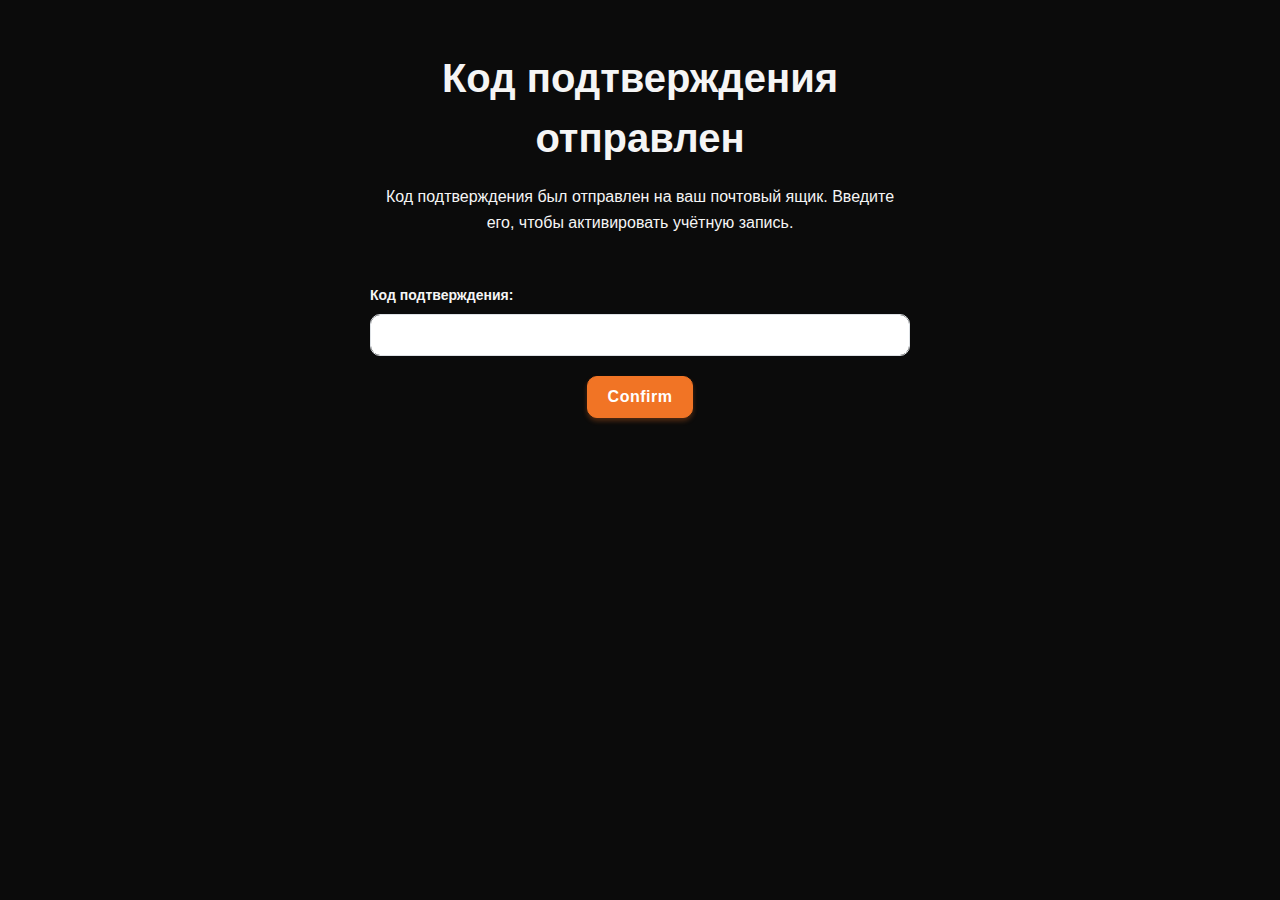
==== commit bfa5d1e8: "1.02.2024" ====
--- a/templates/confirmation_sent.html
+++ b/templates/confirmation_sent.html
@@ -20,7 +20,7 @@
                         <input type="text" name="confirmation_code" id="confirmation_code" class="form-control" required>
                     </div>
                     <div class="text-center">
-                        <input type="submit" value="Confirm" class="btn btn-primary">
+                        <input type="submit" value="Confirm" class="btn btn-warning">
                     </div>
                 </form>
             </div>
--- a/static/css/style.css
+++ b/static/css/style.css
@@ -10,8 +10,7 @@
     transition: -webkit-transform .6s ease !important;
     transition: transform .6s ease !important;
     transition: transform .6s ease,-webkit-transform .6s ease !important;
-} 
-
+}
 
 .bg-primary {
   background-color: #2f55d4 !important;
